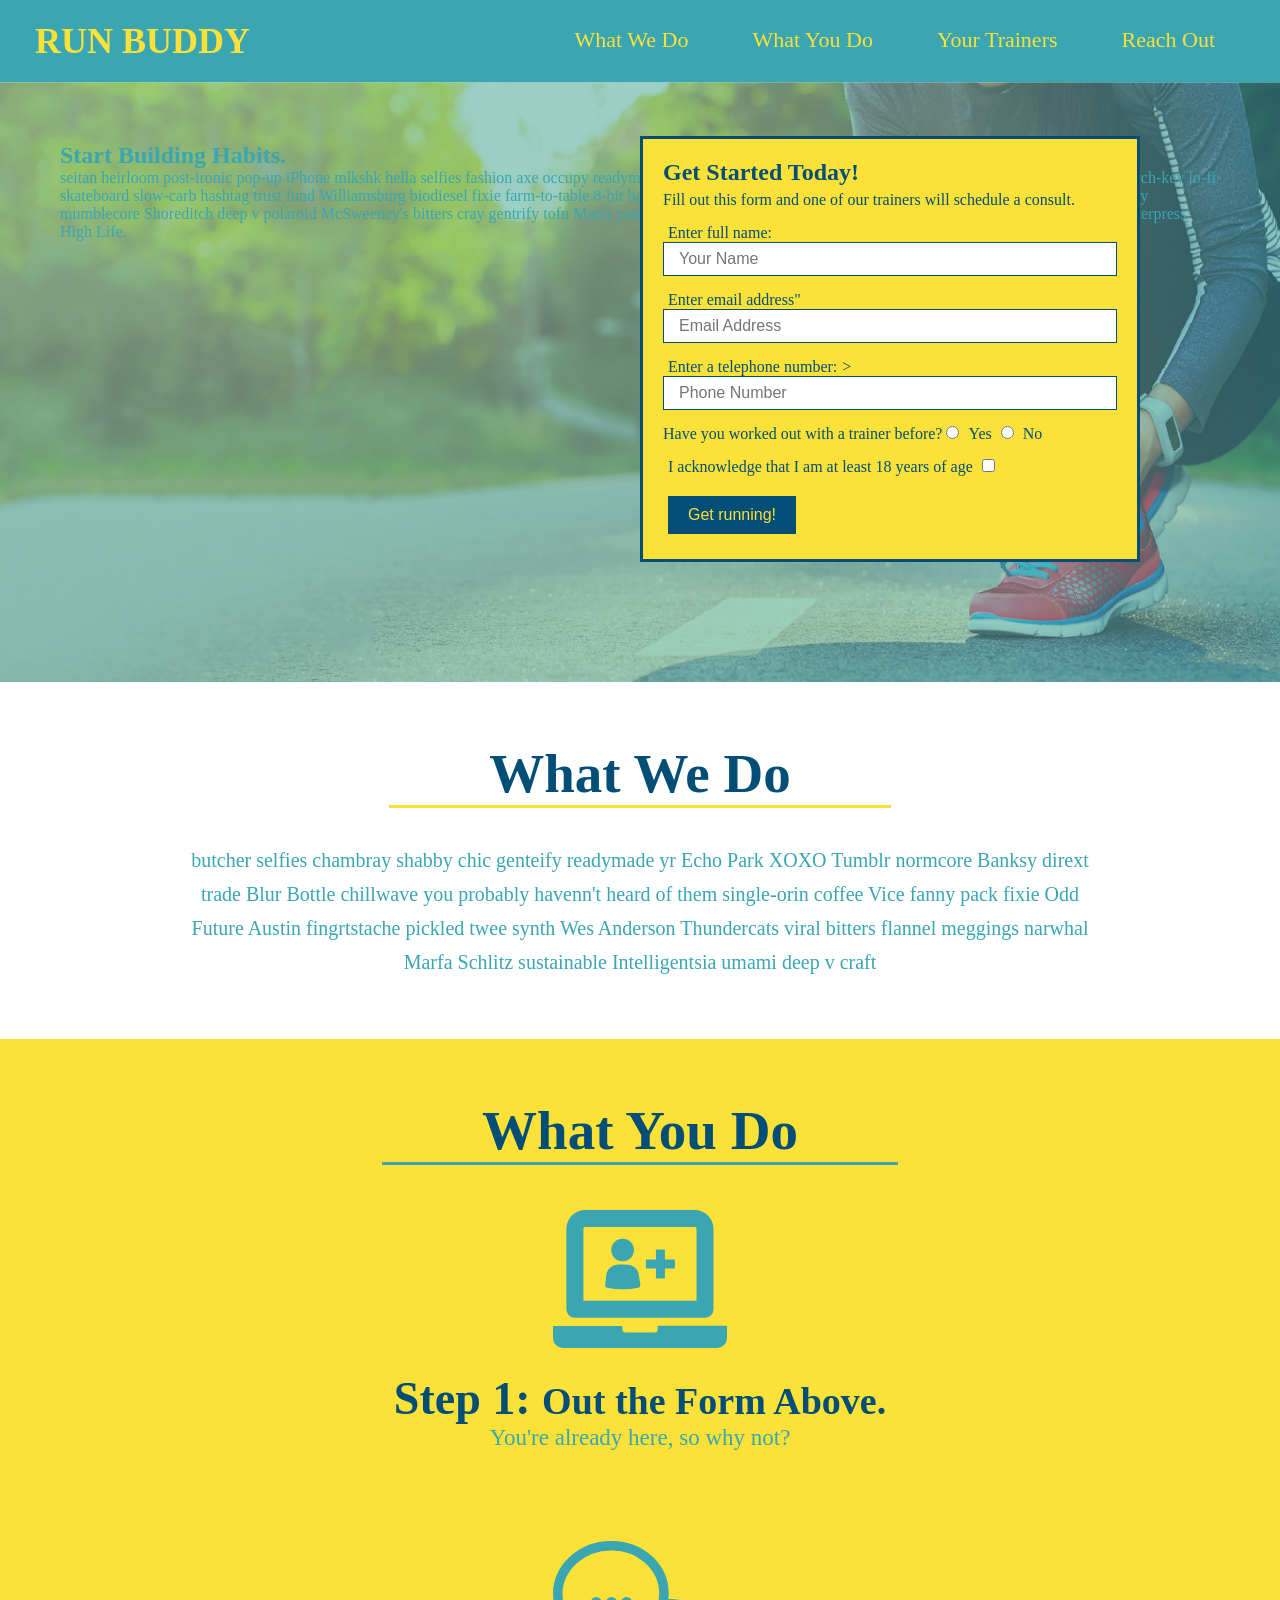
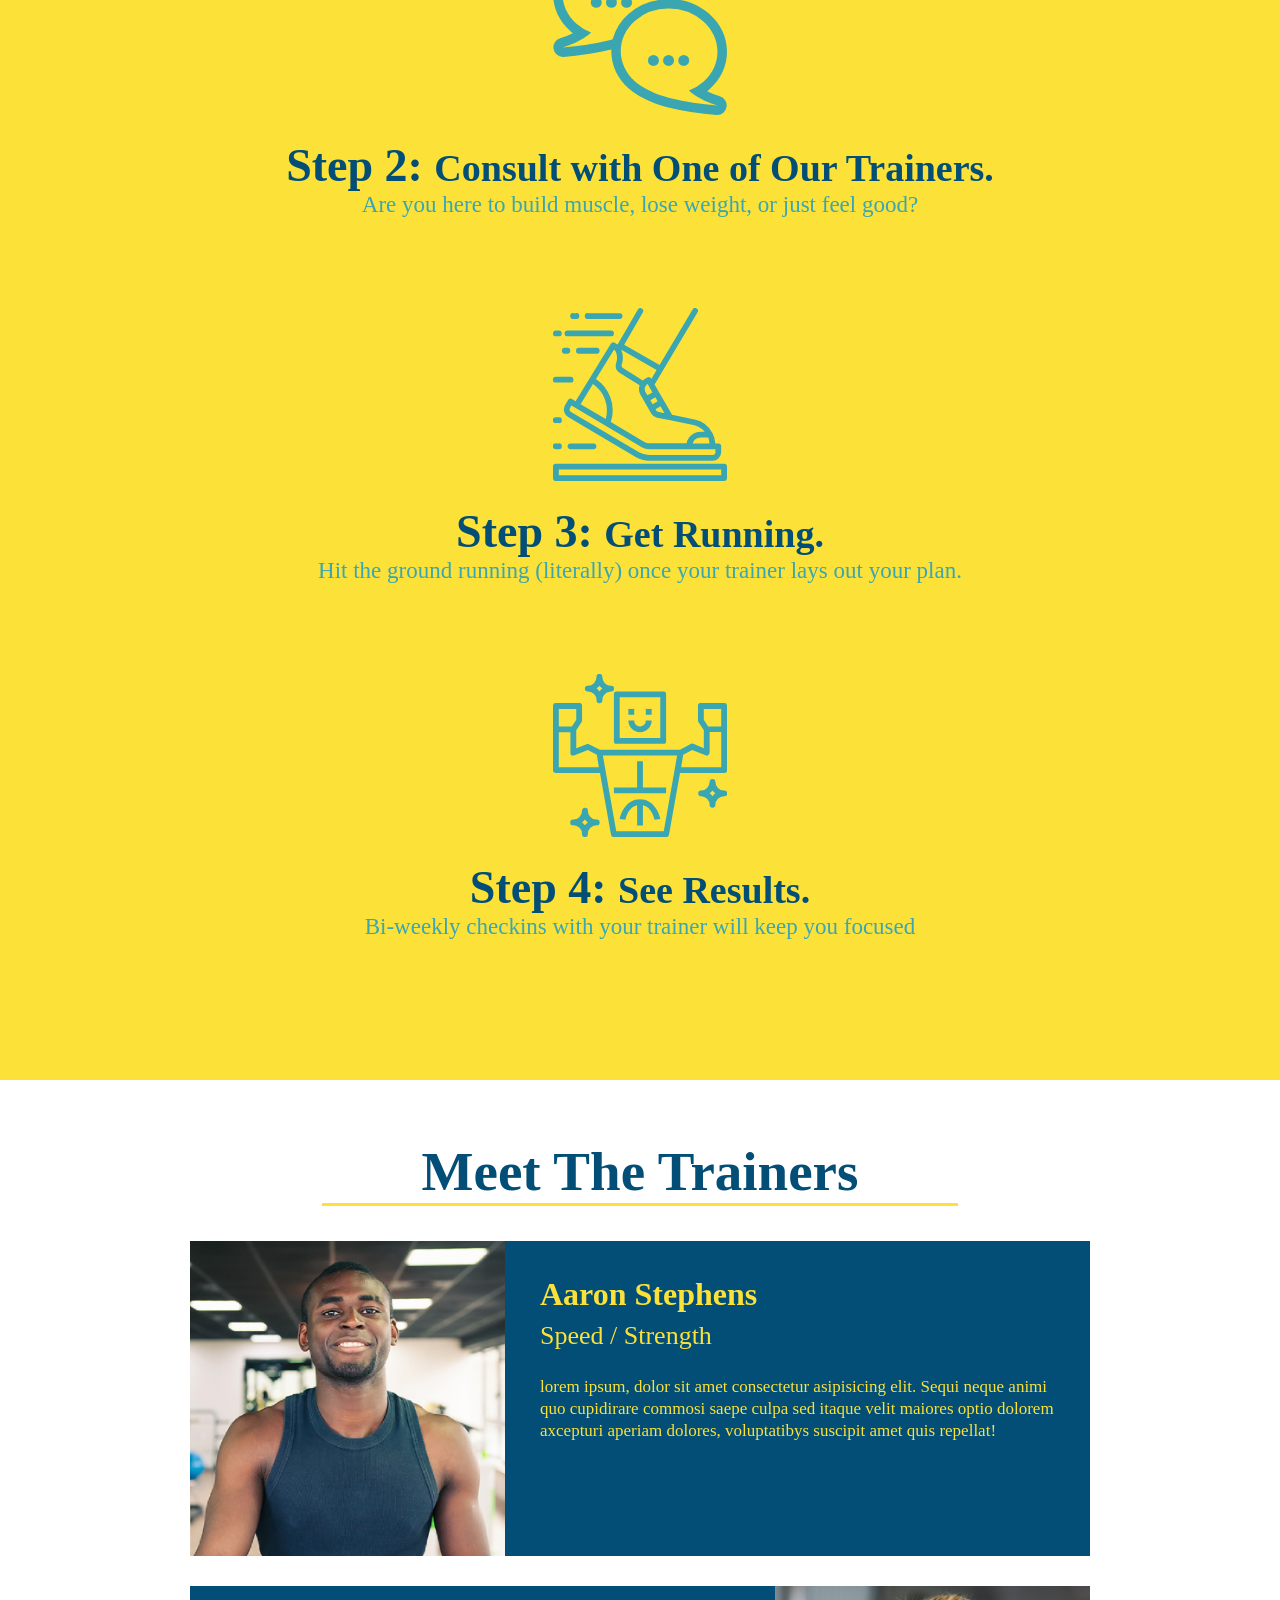
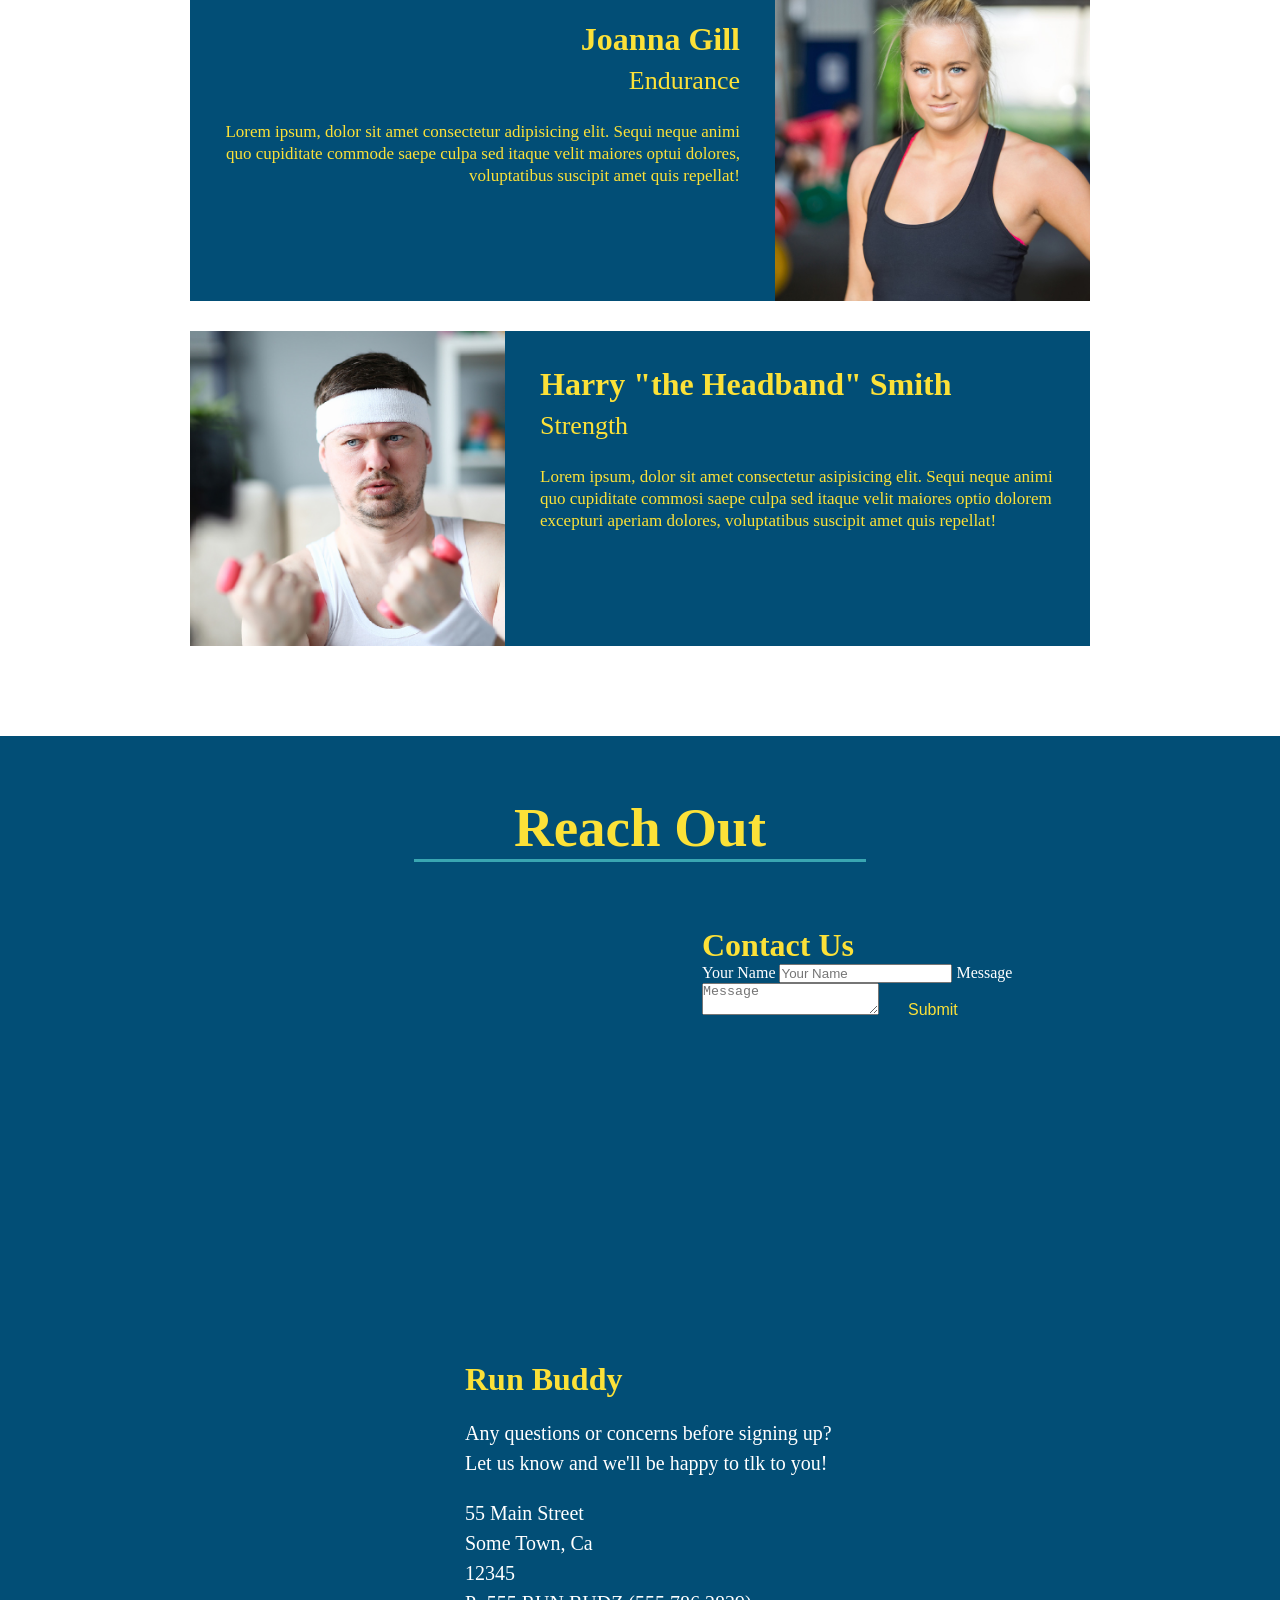
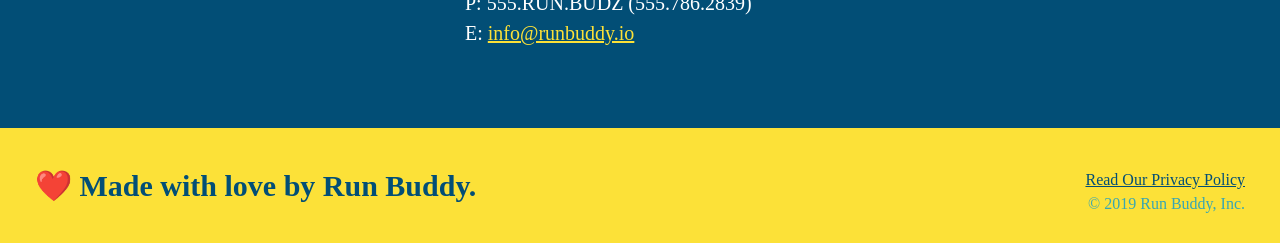
==== index.html @ 3f957695 "add flexbox to header" ====
<!DOCTYPE html>
<html lang="en">
  <head>
    <meta charset="UTF-8" />
    <link rel="stylesheet" href="./assets/css/style.css" />
  </head>
  <body>
    <!-- navigation -->
    <header>
      <h1>
        <a href="/">RUN BUDDY</a>
      </h1>
      <nav>
        <!-- Unordered list element -->
        <ul>
          <!-- List item element -->
          <li>
            <!-- Anchor elemnet -->
            <a href="#what-we-do">What We Do</a>
          </li>
          <li>
            <a href="#what-you-do">What You Do</a>
          </li>
          <li>
            <a href="#your-trainers">Your Trainers</a>
          </li>
          <li>
            <a href="#reach-out">Reach Out</a>
          </li>
        </ul>
      </nav>
    </header>
    
    <!-- hero/jumbotron -->
    <section class="hero">
      <div class="hero-form">
        <h2>Get Started Today!</h2>
        <p>Fill out this form and one of our trainers will schedule a consult.</p>
      <!-- Add form element -->
      <form>
        <label for="name">Enter full name:</label>
        <input type="text" placeholder="Your Name" name="name" id="name" class="form-input" />
        <label for="email">Enter email address"</label>
        <input type="email" placeholder="Email Address" name="email" id="email" class="form-input" />
        <label for="phone">Enter a telephone number:</label>>
        <input type="tel" placeholder="Phone Number" name="phone" id="phone" class="form-input" />
        <p>
          Have you worked out with a trainer before?
          <input type="radio" name="trainer-confirm" id="trainer-yes" />
          <label for="trainer-yes">Yes</label>
          <input type="radio" name="trainer-confirm" id="trainer-no" />
          <label for="trainer_no">No</label>
        </p>
        <p>
          <label for="checkbox" >
            I acknowledge that I am at least 18 years of age
          </label>
          <input type="checkbox" name="age-confirm" id="checkbox" />
        </p>
        <button type="submit">
          Get running!
        </button>
      </div>
      <div class="hero-cta">
        <h2>Start Building Habits.</h2>
        <p>
          seitan heirloom post-ironic pop-up iPhone mlkshk hella selfies fashion axe occupy readymade put a bird on it messenger bag Wes Anderson Schlitz plaid Bushwick church-key lo-fi skateboard slow-carb hashtag trust fund Williamsburg biodiesel fixie farm-to-table 8-bit banjo XOXO Banksy chillwave bicycle rights retro cliche tattooed bespoke irony mumblecore Shoreditch deep v polaroid McSweeney's bitters cray gentrify tofu Marfa you probably haven't heard of them yr banh mi asymmetrical art party selvage letterpress High Life.
        </p>
      </div>
    </section>
    <!-- end hero -->

    <!-- "what we do "-->
    <section id="what-we-do" class="intro">
      <h2 class="section-title primary-border">What We Do</h2>
      <p>
        butcher selfies chambray shabby chic genteify readymade yr Echo Park XOXO Tumblr normcore Banksy dirext trade Blur Bottle chillwave you probably havenn't heard of them single-orin coffee Vice fanny pack fixie Odd Future Austin fingrtstache pickled twee synth Wes Anderson Thundercats viral bitters flannel meggings narwhal Marfa Schlitz sustainable Intelligentsia umami deep v craft
      </p>
    </section>

    <!-- "what you do"-->
    <section id="what-you-do" class="steps">
      <h2 class="section-title secondary-border">What You Do</h2>

      <div>
        <!-- insert this img element -->
        <img src="./assets/images/step-1.svg" alt="" />
        <h3>Step 1: <span> Out the Form Above.</span></h3>
        <p>You're already here, so why not?</p>
      </div>

      <div>
        <!-- insert this img element -->
        <img src="./assets/images/step-2.svg" alt="" />
        <h3>Step 2: <span>Consult with One of Our Trainers.</span></h3>
        <p>Are you here to build muscle, lose weight, or just feel good?</p>
      </div>

      <div>
        <!-- insert this img element -->
        <img src="./assets/images/step-3.svg" alt="" />
        <h3>Step 3: <span>Get Running.</span></h3>
      <p>Hit the ground running (literally) once your trainer lays out your plan.</p>
      </div>

      <div>
        <!-- insert this img element -->
        <img src="./assets/images/step-4.svg" alt="" />
        <h3>Step 4: <span>See Results.</span></h3>
        <p>Bi-weekly checkins with your trainer will keep you focused</p>
      </div>
    </section>

    <!-- "meet the trainers" section -->
    <section id="your-trainers" class="trainers">
      <h2 class="section-title primary-border">
        Meet The Trainers
      </h2>
      <article class="trainer">
        <img src="./assets/images/trainer-1.jpg" alt="Aaron Stephens in his workout clothes, ready to pump iron" />
        <div class="trainer-bio text-left">
          <h3>Aaron Stephens</h3>
          <h4>Speed / Strength</h4>
          <p>
            lorem ipsum, dolor sit amet consectetur asipisicing elit. Sequi neque animi quo cupidirare commosi saepe culpa sed 
            itaque velit maiores optio dolorem axcepturi aperiam dolores, voluptatibys suscipit amet quis repellat!
          </p>  
        </div>
      </article>
      <article class="trainer">
        <div class="trainer-bio text-right">
          <h3>Joanna Gill</h3>
          <h4>Endurance</h4>
          <p>
            Lorem ipsum, dolor sit amet consectetur adipisicing elit. Sequi neque animi quo cupiditate commode saepe culpa sed 
            itaque velit maiores optui dolores, voluptatibus suscipit amet quis repellat!
          </p>
        </div>
        <img src="./assets/images/trainer-2.jpg" alt="Joanna Gill cooling off after a workout" />   
      </article>
      <article class="trainer">
        <img src="./assets/images/trainer-3.jpg" alt="Harry Smith wearing a headband and lifting comically small pink weights" />
        <div class="trainer-bio text-left">
          <h3>Harry "the Headband" Smith</h3>
          <h4>Strength</h4>
          <p>
            Lorem ipsum, dolor sit amet consectetur asipisicing elit. Sequi neque animi quo cupiditate commosi saepe culpa sed 
            itaque velit maiores optio dolorem excepturi aperiam dolores, voluptatibus suscipit amet quis repellat!
          </p>
        </div>
      </article>
    </section>

    <!-- "reach out" section -->
    <section id="reach-out" class="contact">
      <h2 class="section-title secondary-border">Reach Out</h2>
      <div class="contact-info">
        <div>
          <iframe src="https://www.google.com/maps/embed?pb=!1m18!1m12!1m3!1d3054.0340531995485!2d-84.19389358468925!3d40.052340985644065!2m3!1f0!2f0!3f0!3m2!1i1024!2i768!4f13.1!3m3!1m2!1s0x883f76ce12a5aa43%3A0x9370fe58c6675454!2s1174%20N%20Market%20St%2C%20Troy%2C%20OH%2045373!5e0!3m2!1sen!2sus!4v1635097955398!5m2!1sen!2sus"
          style="border:0;" 
          allowfullscreen="" 
          loading="lazy">
          </iframe>
        </div>
        <div class="contact-form">
          <h3>Contact Us</h3>
          <form>
            <label for="contact-name">Your Name</label>
            <input type="text" id="contact-name" placeholder="Your Name" />

            <label for="contact-message">Message</label>
            <textarea id="contact-message" placeholder="Message"></textarea>

            <button type="submit">Submit</button>
          </form>
        </div>
        <div>  
          <h3>Run Buddy</h3>
          <p>
            Any questions or concerns before signing up?
            <br />
            Let us know and we'll be happy to tlk to you!
          </p>
          <address>
            55 Main Street <br/>
            Some Town, Ca <br/>
            12345 <br/>
            P: 555.RUN.BUDZ (555.786.2839)<br/>
            E: <a href="mailto:info@runbuddy.io">info@runbuddy.io</a>
          </address>
        </div>
      </div>  
    </section>

    <!-- footer -->
    <footer>
      <h2>❤️ Made with love by Run Buddy.</h2>
      <div>
        <a href="privacy-policy.html">Read Our Privacy Policy</a><br />
        &copy; 2019 Run Buddy, Inc.
      </div>  
    </footer>
  </body>
</html>
---- assets/css/style.css ----
/* REACH OUT STYLES START */

* {
    margin: 0;
    padding: 0;
    box-sizing: border-box;
}

.section-title {
    font-size: 55px;
    color: #024e76;
    margin-bottom: 35px;
    padding: 0 100px 0 100px;
    display: inline-block;
    border-bottom: 3px solid;
}

.primary-border {
    border-color: #fce138;
}

.secondary-border {
    border-color: #39a6b2;
}

/* apply styles to <header> */
header {
    padding: 20px 35px;
    background-color: #39a6b2;
    display: flex;
    justify-content: space-between;
    flex-wrap: wrap;
}

header h1 {
    font-weight: bold;
    font-size: 36px;
    color: #fce138;
    margin: 0;
}

header a {
    text-decoration: none;
    color: #fce138;
}

header nav {
    margin: 7px 0;
}

header nav ul li {
    display: inline;
}

header nav ul li a {
    margin: 0 30px;
    font-weight: lighter;
    font-size: 22px;
}

body {
    /* more on this crazy alphanumrtical value in a minute! */
    color: #39a6b2;
    font-famliy: Helvetica, Arial, sans-serif;
}

footer {
    background: #fce138;
    width: 100%;
    padding: 40px 35px;
}

footer h2 {
    display: inline;
    color: #024e76;
    font-size: 30px;
    margin: 0;
}

footer div {
    float: right;
    line-height: 1.5;
    text-align: right;
}

footer a {
    color: #024e76;
}

section {
    padding: 60px;
}

/* Hero Style Start */
.hero {
    background-image: url(../images/hero-bg.jpg);
    height: 600px;
    background-size: cover;
    background-position: center;
    position: relative;
}
/* Hero Style End */

/* Hero Form Start */
.hero-form {
    color: #024e76;
    background-color: #fce138;
    padding: 20px;
    width: 500px;
    border-style: solid;
    border-width: 3px;
    border-color: #024e76;
    position: absolute;
    bottom:120px;
    right: 140px;
}

.hero-form h3 {
    font-size: 24px;
    margin: 0px;
}

.hero-form p {
    margin: 5px 0 15px 0;
}

.form-input {
    font-size: 16px;
    width: 100%;
    color: #024e76;
    border: 1px solid #024e76;
    display: block;
    margin-bottom: 15px;
    padding: 7px 15px;
}

.hero-form label {
    margin: 0 5px;
}

button {
    background-color: #024e76;
    color: #fce138;
    padding: 10px 20px;
    margin: 5px;
    border: none;
    font-size: 16px;
}

.intro {
    text-align: center;
}

.intro p {
    margin: 0 auto;
    line-height: 1.7;
    color: #39a6b2;
    width: 80%;
    font-size: 20px;
}

.steps {
    text-align: center;
    background: #fce138;
}

.steps div {
    margin-bottom: 80px;
}

.steps img {
    width: 15%;
    margin: 10px 0;
}

.steps h3 {
    color: #024e76;
    font-size: 46px;
    margin-top: 10px;
}

.steps p {
    color: #39a6b2;
    font-size: 23px;
}

.steps span {
    font-size: 38px;
}

.trainers {
    text-align: center;
}

.trainer {
    width: 900px;
    margin: 0 auto 30px auto;
    background: #024e76;
    color: #fce138;
    overflow: auto;
}

.trainer img {
    width: 35%;
    float: left;
}

.trainer-bio {
    padding: 35px;
    float: left;
    width: 65%;
}

.trainer-bio h3 {
    font-size: 32px;
    margin-bottom: 8px;
}

.trainer-bio h4 {
    font-weight: lighter;
    font-size: 26px;
    margin-bottom: 25px;
}

.trainer-bio p {
    font-size: 17px;
    line-height: 1.3;
}

.text-left {
    text-align: left;
}

.text-right {
    text-align: right;
}

.contact {
    background: #024e76;
    text-align: center;
}

.contact h2 {
    color: #fce138;
}

.contact-info iframe {
    width: 400px;
    height: 400px;
}

.contact-info div {
    width: 410px;
    display: inline-block;
    vertical-align: top;
    text-align: left;
    margin: 30px 0 0 60px;
    color: white;
}

.contact-info h3 {
    color: #fce138;
    font-size: 32px;
}

.contact-info p, .contact-info address {
    margin: 20px 0;
    line-height: 1.5;
    font-size: 20px;
    font-style: normal;
}

.contact-info a {
    color: #fce138;
}

/* REACH OUT STYLES END */
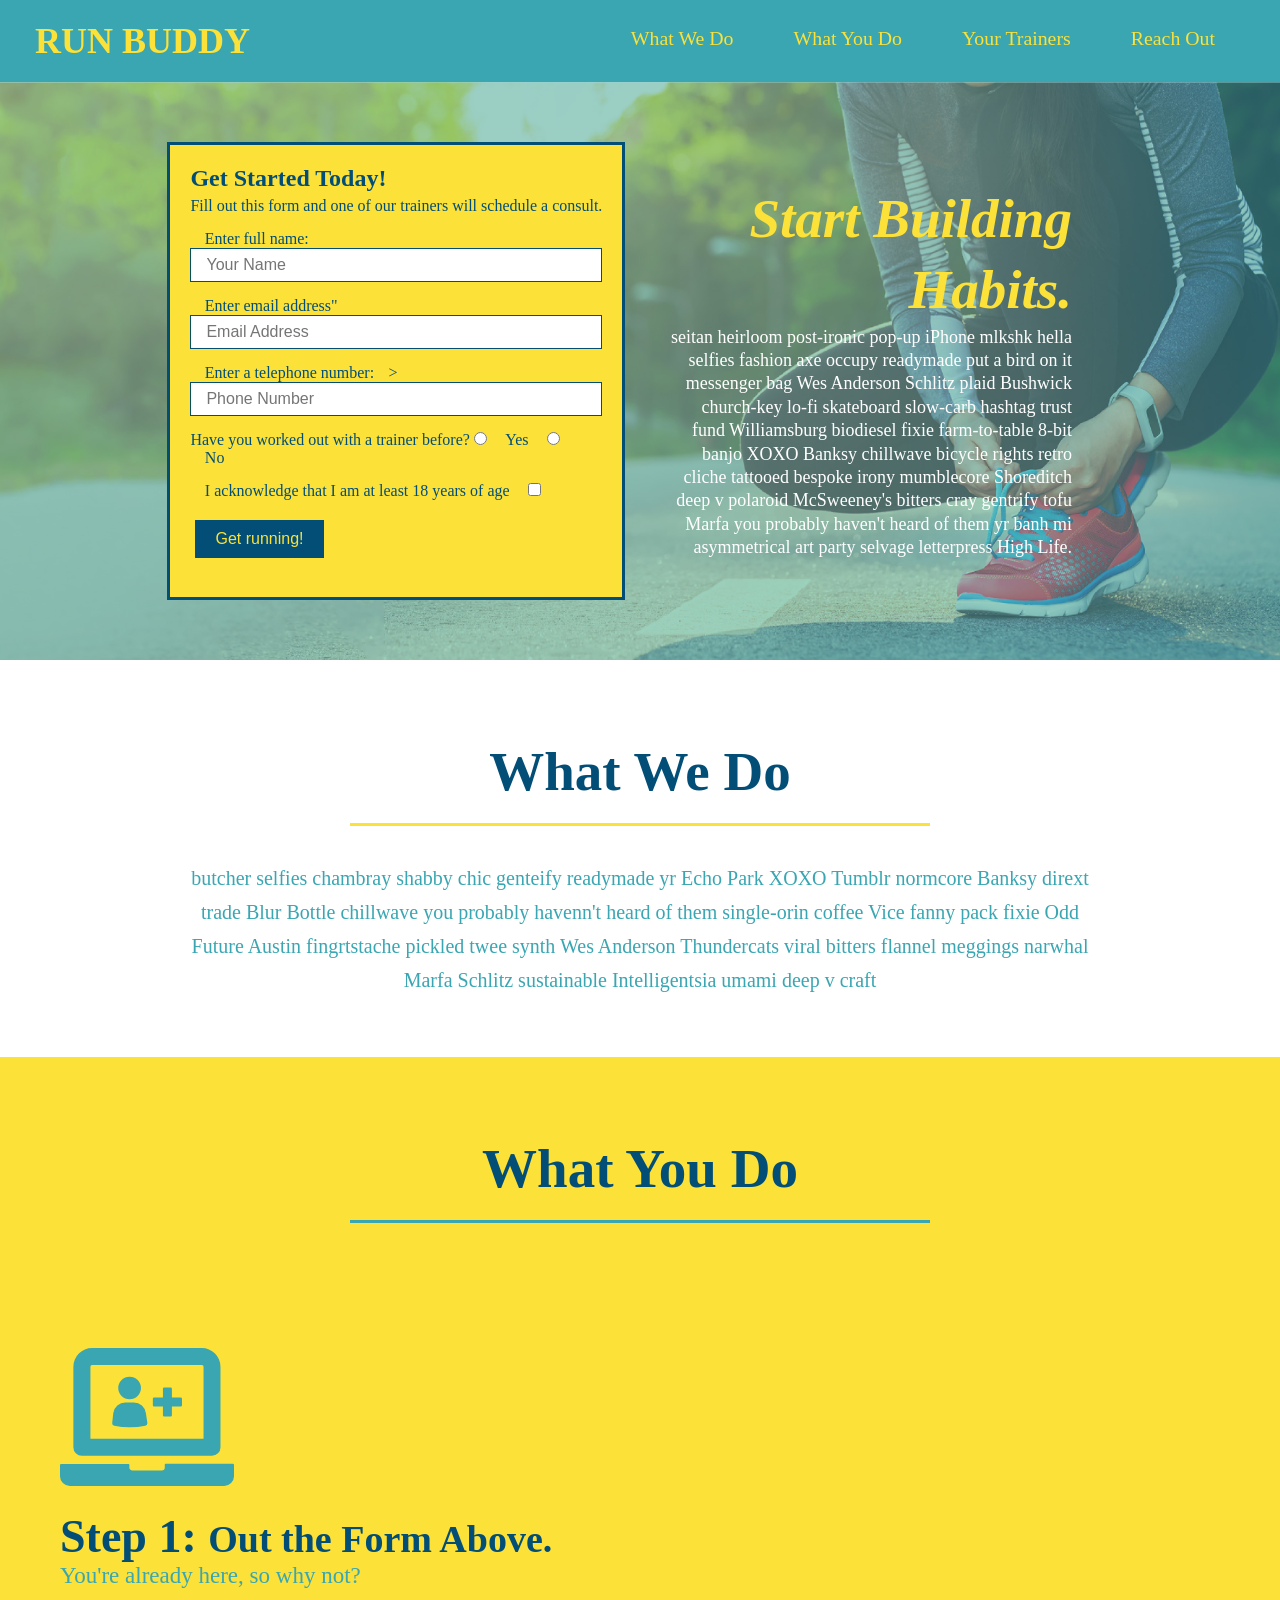
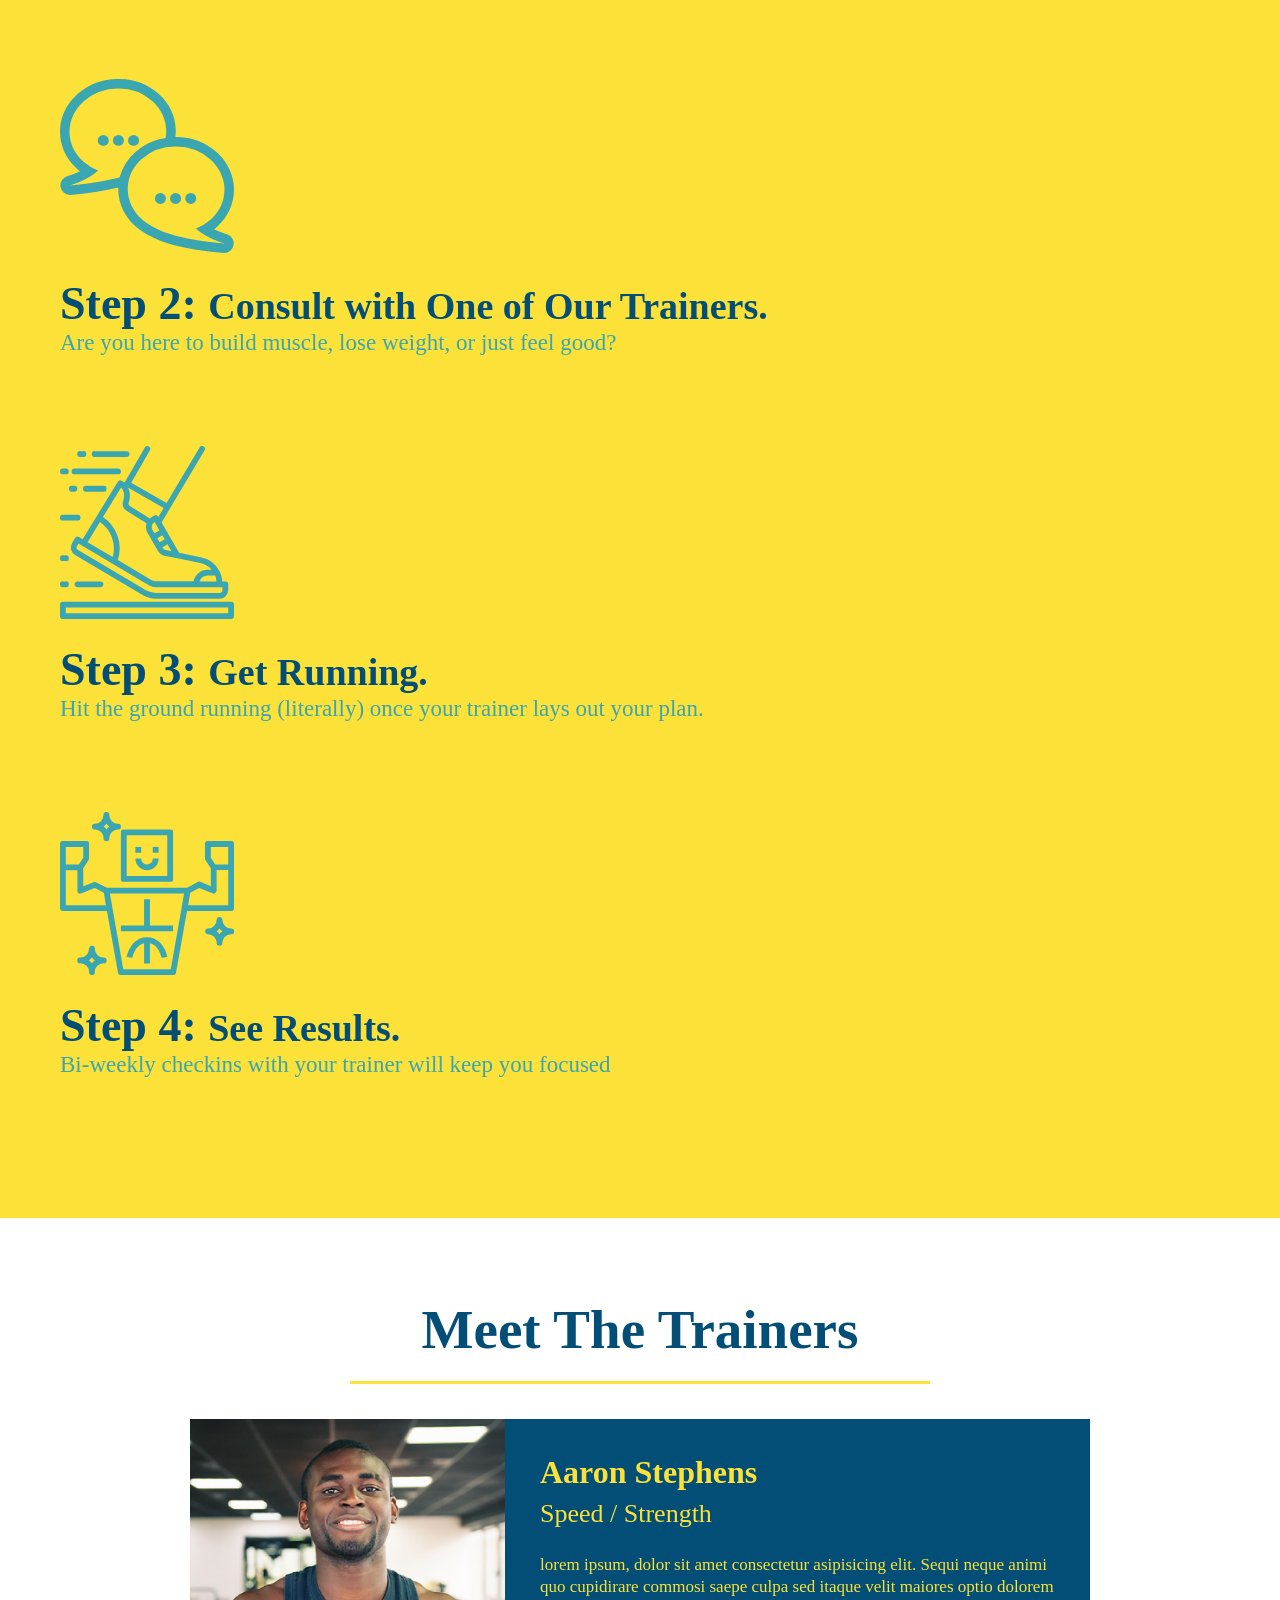
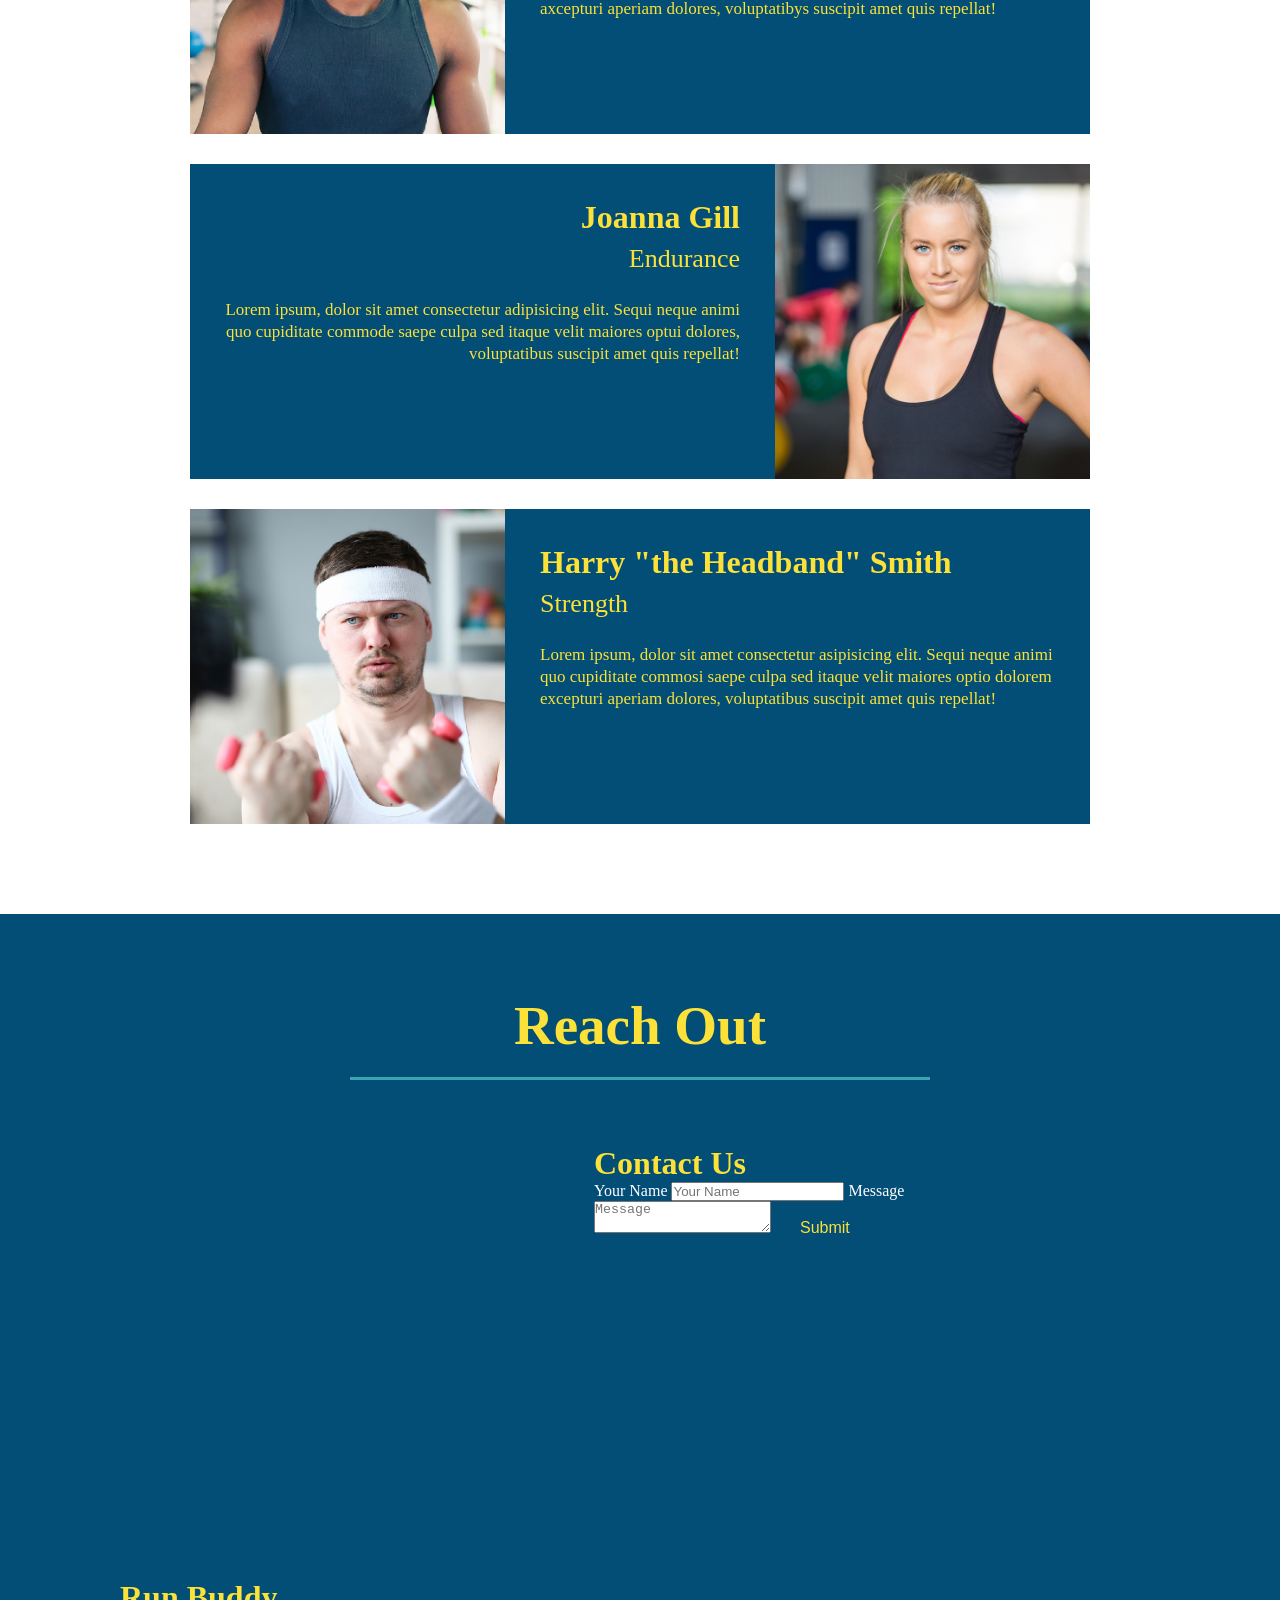
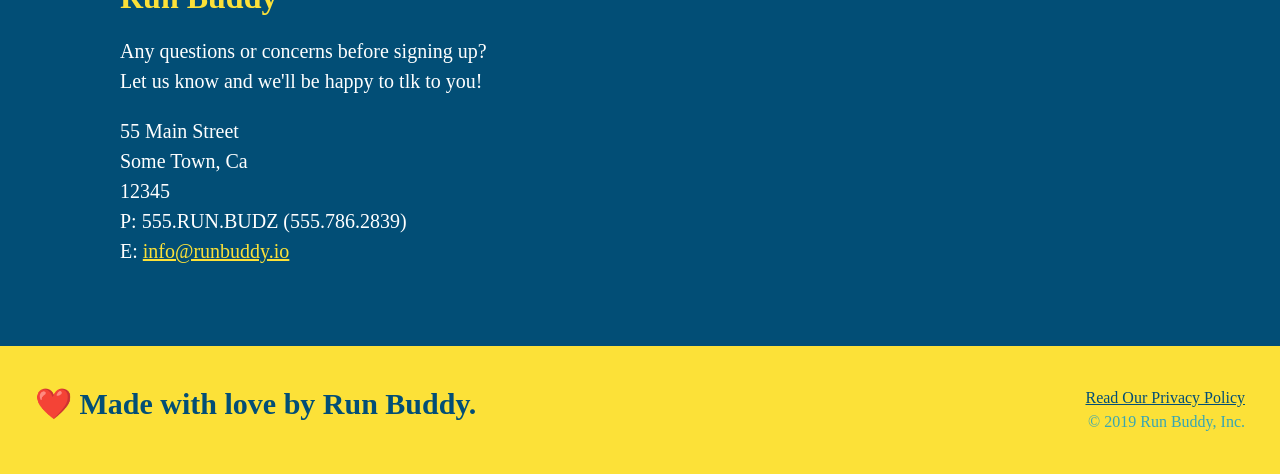
==== commit 4b06df37: "add flexbox to section titles" ====
--- a/index.html
+++ b/index.html
@@ -72,16 +72,21 @@
 
     <!-- "what we do "-->
     <section id="what-we-do" class="intro">
-      <h2 class="section-title primary-border">What We Do</h2>
-      <p>
-        butcher selfies chambray shabby chic genteify readymade yr Echo Park XOXO Tumblr normcore Banksy dirext trade Blur Bottle chillwave you probably havenn't heard of them single-orin coffee Vice fanny pack fixie Odd Future Austin fingrtstache pickled twee synth Wes Anderson Thundercats viral bitters flannel meggings narwhal Marfa Schlitz sustainable Intelligentsia umami deep v craft
-      </p>
+      <div class="flex-row">
+        <h2 class="section-title primary-border">What We Do</h2>
+      </div>
+      <div class="flex-row">  
+        <p>
+          butcher selfies chambray shabby chic genteify readymade yr Echo Park XOXO Tumblr normcore Banksy dirext trade Blur Bottle chillwave you probably havenn't heard of them single-orin coffee Vice fanny pack fixie Odd Future Austin fingrtstache pickled twee synth Wes Anderson Thundercats viral bitters flannel meggings narwhal Marfa Schlitz sustainable Intelligentsia umami deep v craft
+        </p>
+      </div>  
     </section>
 
     <!-- "what you do"-->
     <section id="what-you-do" class="steps">
-      <h2 class="section-title secondary-border">What You Do</h2>
-
+      <div class="flex-row">
+        <h2 class="section-title secondary-border">What You Do</h2>
+      </div>  
       <div>
         <!-- insert this img element -->
         <img src="./assets/images/step-1.svg" alt="" />
@@ -113,9 +118,11 @@
 
     <!-- "meet the trainers" section -->
     <section id="your-trainers" class="trainers">
-      <h2 class="section-title primary-border">
-        Meet The Trainers
-      </h2>
+      <div class="flex-row">
+        <h2 class="section-title primary-border">
+          Meet The Trainers
+        </h2>
+      </div>  
       <article class="trainer">
         <img src="./assets/images/trainer-1.jpg" alt="Aaron Stephens in his workout clothes, ready to pump iron" />
         <div class="trainer-bio text-left">
@@ -153,7 +160,9 @@
 
     <!-- "reach out" section -->
     <section id="reach-out" class="contact">
-      <h2 class="section-title secondary-border">Reach Out</h2>
+      <div class="flex-row">
+        <h2 class="section-title secondary-border">Reach Out</h2>
+      </div>
       <div class="contact-info">
         <div>
           <iframe src="https://www.google.com/maps/embed?pb=!1m18!1m12!1m3!1d3054.0340531995485!2d-84.19389358468925!3d40.052340985644065!2m3!1f0!2f0!3f0!3m2!1i1024!2i768!4f13.1!3m3!1m2!1s0x883f76ce12a5aa43%3A0x9370fe58c6675454!2s1174%20N%20Market%20St%2C%20Troy%2C%20OH%2045373!5e0!3m2!1sen!2sus!4v1635097955398!5m2!1sen!2sus"
--- a/assets/css/style.css
+++ b/assets/css/style.css
@@ -9,10 +9,11 @@
 .section-title {
     font-size: 55px;
     color: #024e76;
-    margin-bottom: 35px;
-    padding: 0 100px 0 100px;
-    display: inline-block;
     border-bottom: 3px solid;
+    padding: 20px;
+    text-align: center;
+    margin: 0 auto 35px auto;
+    width: 50%;
 }
 
 .primary-border {
@@ -48,14 +49,18 @@
     margin: 7px 0;
 }
 
-header nav ul li {
-    display: inline;
+header nav ul {
+    display: flex;
+    flex-wrap: wrap;
+    justify-content: space-between;
+    align-items: center;
+    list-style: none;
 }
 
 header nav ul li a {
     margin: 0 30px;
     font-weight: lighter;
-    font-size: 22px;
+    font-size: 1.55vw;
 }
 
 body {
@@ -68,17 +73,18 @@
     background: #fce138;
     width: 100%;
     padding: 40px 35px;
+    display: flex;
+    justify-content: space-between;
+    flex-wrap: wrap;
 }
 
 footer h2 {
-    display: inline;
     color: #024e76;
     font-size: 30px;
     margin: 0;
 }
 
 footer div {
-    float: right;
     line-height: 1.5;
     text-align: right;
 }
@@ -94,10 +100,11 @@
 /* Hero Style Start */
 .hero {
     background-image: url(../images/hero-bg.jpg);
-    height: 600px;
     background-size: cover;
     background-position: center;
-    position: relative;
+    display: flex;
+    justify-content: center;
+    flex-wrap: wrap;
 }
 /* Hero Style End */
 
@@ -106,13 +113,9 @@
     color: #024e76;
     background-color: #fce138;
     padding: 20px;
-    width: 500px;
     border-style: solid;
     border-width: 3px;
     border-color: #024e76;
-    position: absolute;
-    bottom:120px;
-    right: 140px;
 }
 
 .hero-form h3 {
@@ -136,6 +139,23 @@
 
 .hero-form label {
     margin: 0 5px;
+    width: 40%;
+    margin: 3.5%;
+}
+
+.hero-cta {
+    width: 35%;
+    text-align: right;
+    margin: 3.5%;
+    color: #fff;
+    font-size: 18px;
+    line-height: 1.3;
+}
+
+.hero-cta h2 {
+    font-style: italic;
+    font-size: 55px;
+    color: #fce138;
 }
 
 button {
@@ -145,10 +165,6 @@
     margin: 5px;
     border: none;
     font-size: 16px;
-}
-
-.intro {
-    text-align: center;
 }
 
 .intro p {
@@ -157,10 +173,10 @@
     color: #39a6b2;
     width: 80%;
     font-size: 20px;
+    text-align: center;
 }
 
 .steps {
-    text-align: center;
     background: #fce138;
 }
 
@@ -186,10 +202,6 @@
 
 .steps span {
     font-size: 38px;
-}
-
-.trainers {
-    text-align: center;
 }
 
 .trainer {
@@ -235,9 +247,12 @@
     text-align: right;
 }
 
+.flex-row {
+    display: flex;
+}
+
 .contact {
     background: #024e76;
-    text-align: center;
 }
 
 .contact h2 {
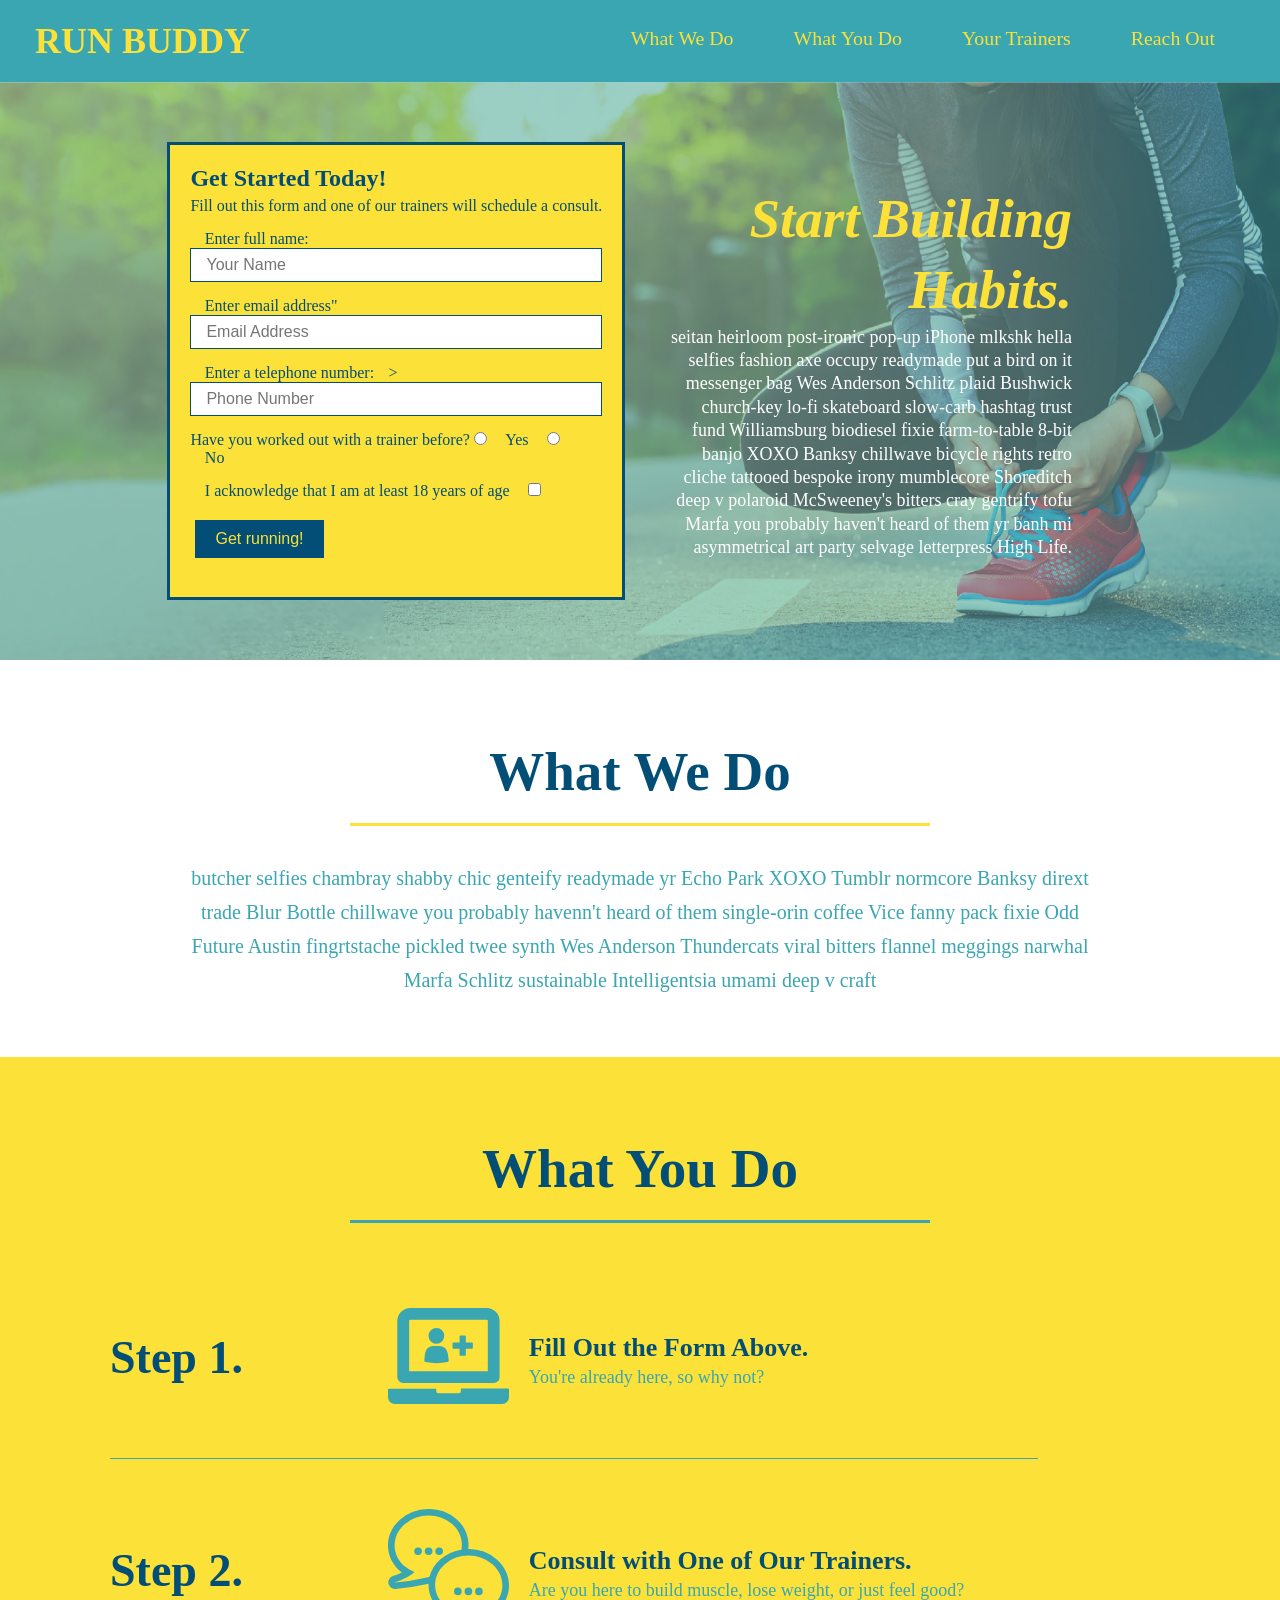
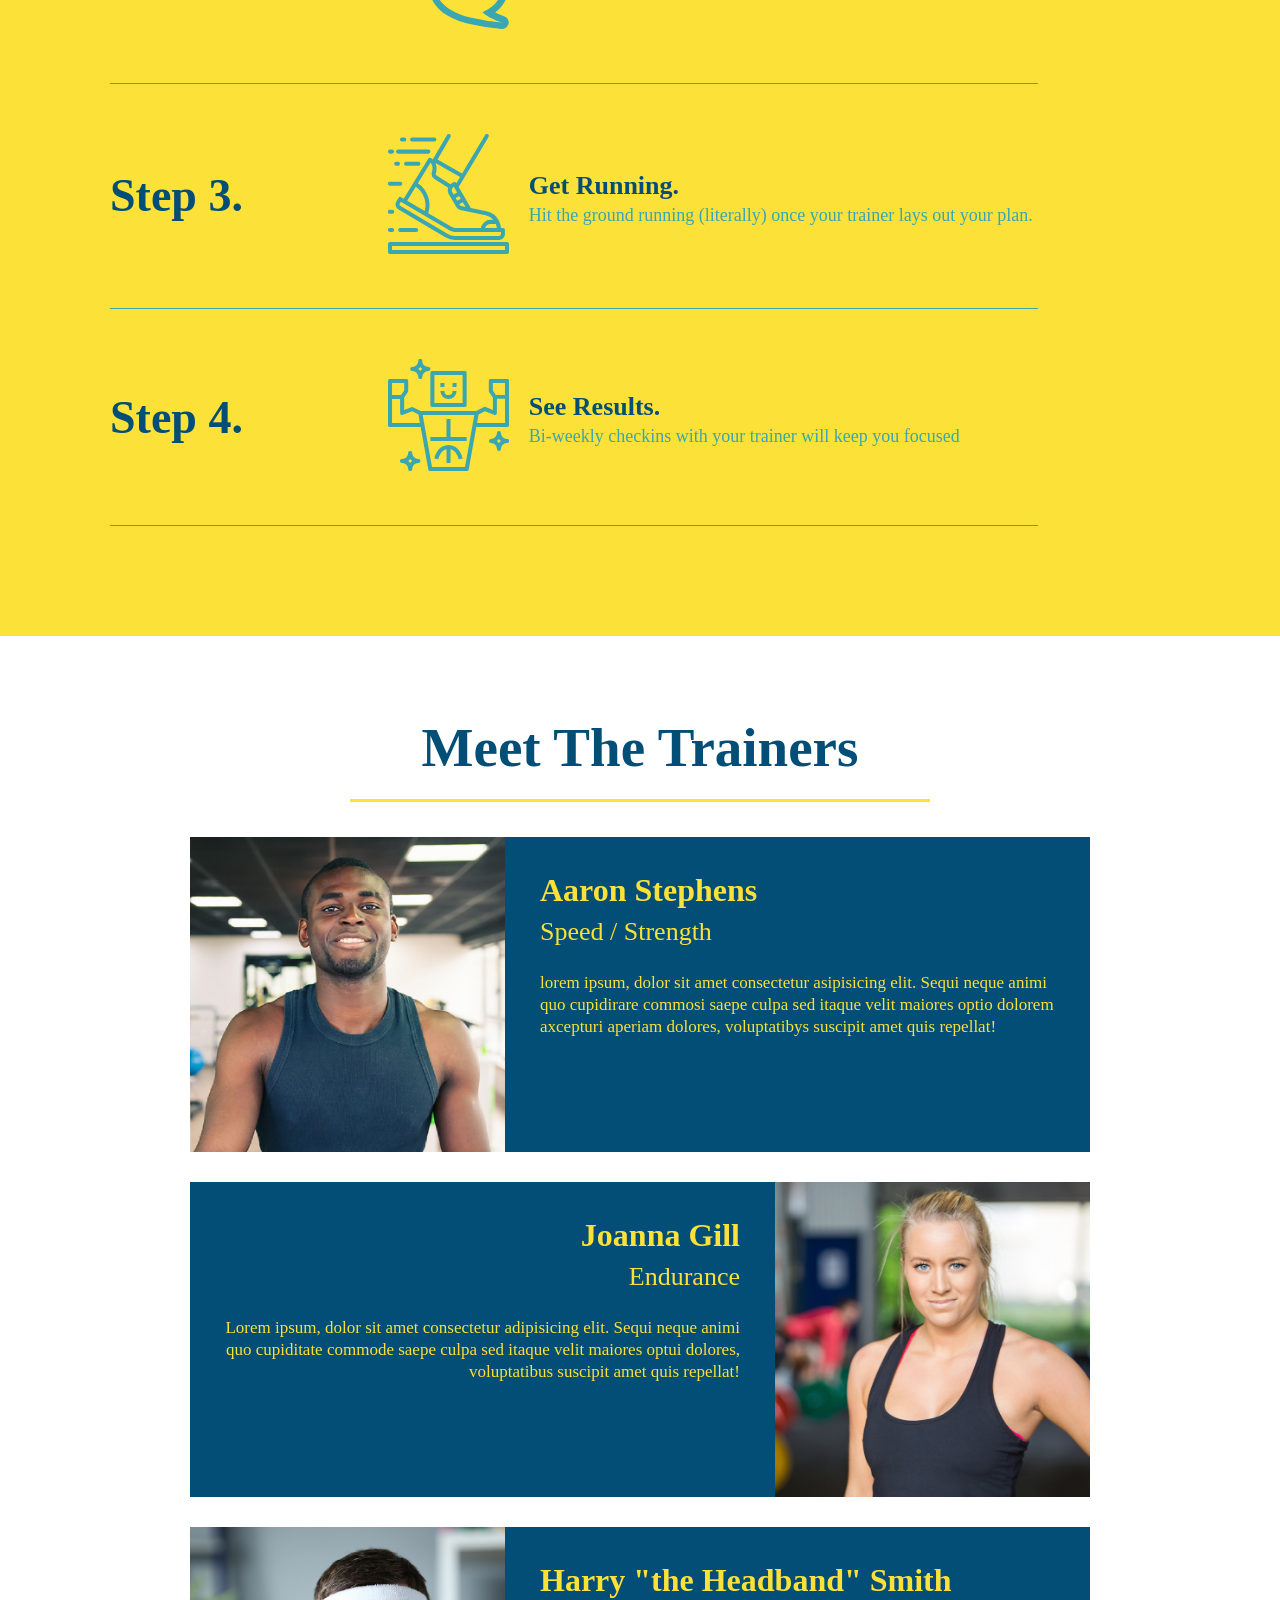
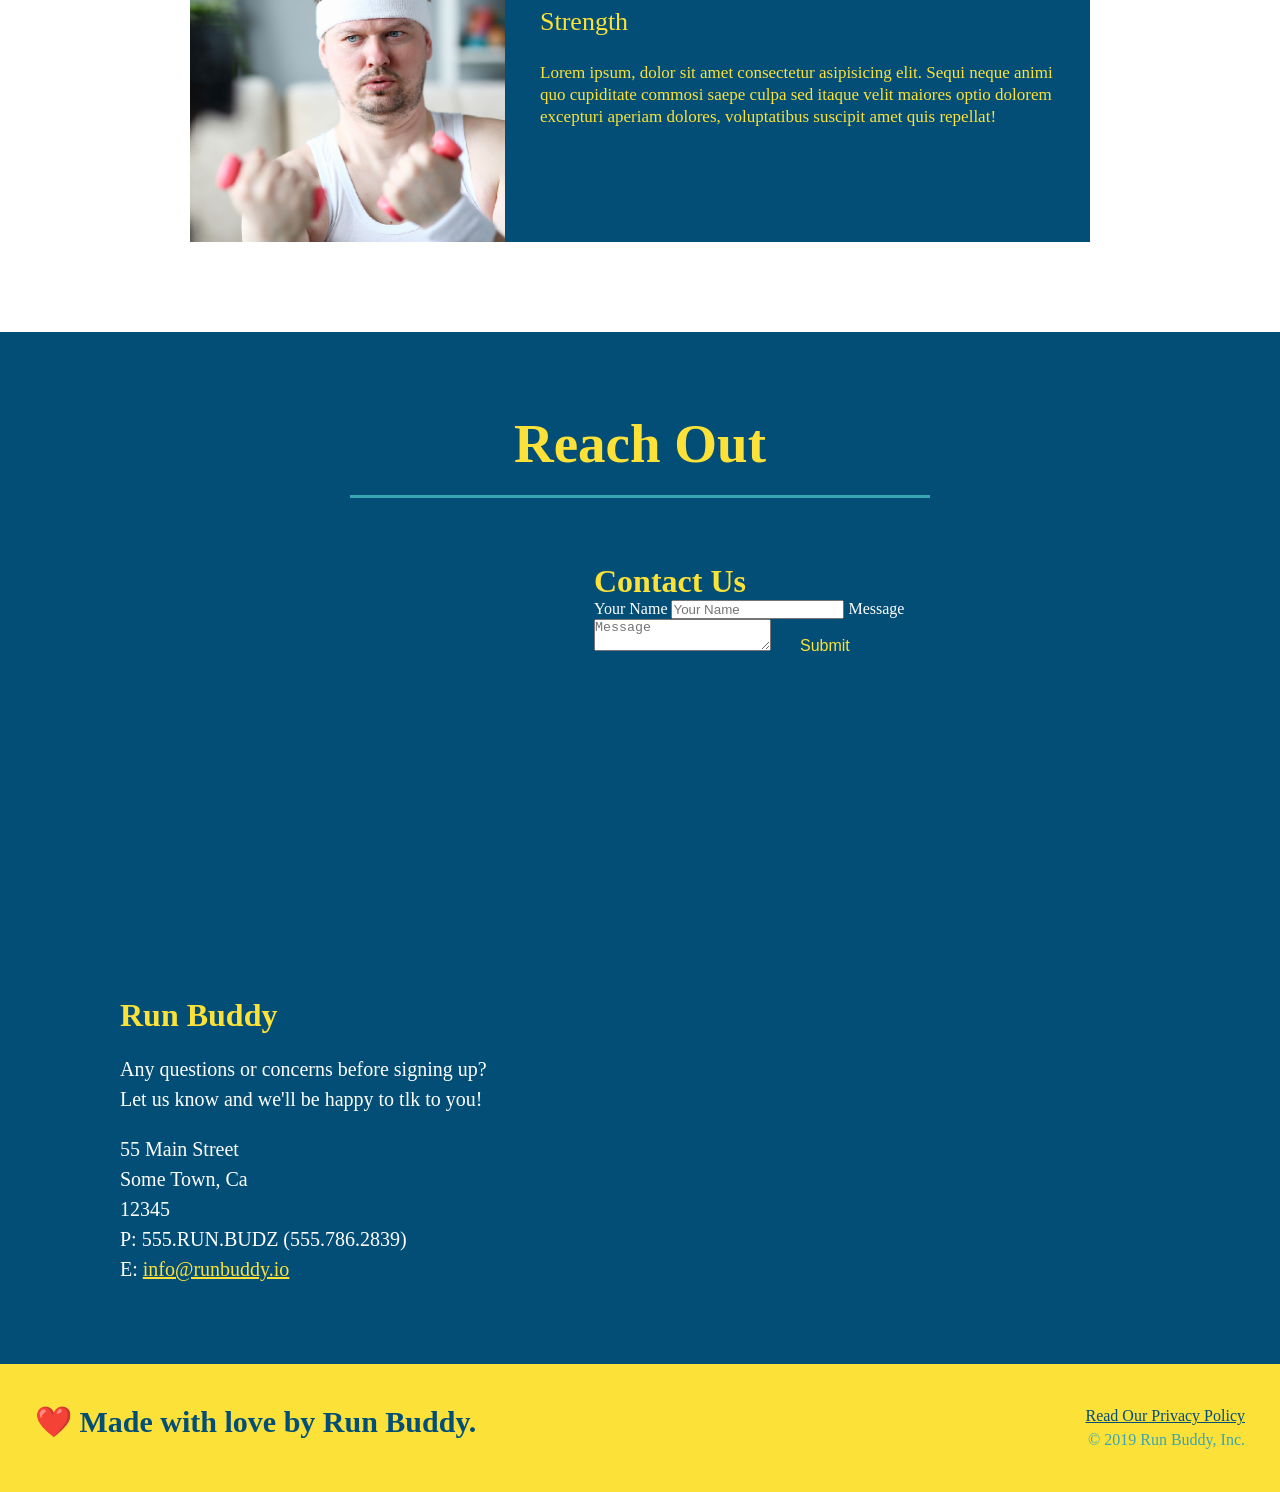
==== commit 5ba90e01: "add flexbox to steps" ====
--- a/index.html
+++ b/index.html
@@ -86,33 +86,57 @@
     <section id="what-you-do" class="steps">
       <div class="flex-row">
         <h2 class="section-title secondary-border">What You Do</h2>
-      </div>  
-      <div>
-        <!-- insert this img element -->
-        <img src="./assets/images/step-1.svg" alt="" />
-        <h3>Step 1: <span> Out the Form Above.</span></h3>
-        <p>You're already here, so why not?</p>
-      </div>
-
-      <div>
-        <!-- insert this img element -->
-        <img src="./assets/images/step-2.svg" alt="" />
-        <h3>Step 2: <span>Consult with One of Our Trainers.</span></h3>
-        <p>Are you here to build muscle, lose weight, or just feel good?</p>
-      </div>
-
-      <div>
-        <!-- insert this img element -->
-        <img src="./assets/images/step-3.svg" alt="" />
-        <h3>Step 3: <span>Get Running.</span></h3>
-      <p>Hit the ground running (literally) once your trainer lays out your plan.</p>
-      </div>
-
-      <div>
-        <!-- insert this img element -->
-        <img src="./assets/images/step-4.svg" alt="" />
-        <h3>Step 4: <span>See Results.</span></h3>
-        <p>Bi-weekly checkins with your trainer will keep you focused</p>
+      </div>   
+      <div class="step">  
+        <h3>Step 1.</h3> 
+        <div class="step-info">
+          <div class="step-img">
+            <img src="./assets/images/step-1.svg" alt="" />
+          </div>
+          <div class="step-text">
+            <h4>Fill Out the Form Above.</h4>
+            <p>You're already here, so why not?</p>
+          </div>
+        </div>
+      </div>
+
+      <div class="step">
+        <h3>Step 2.</h3>
+        <div class="step-info">
+          <div class="step-img">
+            <img src="./assets/images/step-2.svg" alt="" />
+          </div>
+          <div class="step-text">
+            <h4>Consult with One of Our Trainers.</h4>
+            <p>Are you here to build muscle, lose weight, or just feel good?</p>
+          </div>
+        </div>  
+      </div>
+
+      <div class="step">
+        <h3>Step 3.</h3>
+        <div class="step-info">
+          <div class="step-img">
+            <img src="./assets/images/step-3.svg" alt="" />
+          </div>
+          <div class="step-text">
+            <h4>Get Running.</h4>
+            <p>Hit the ground running (literally) once your trainer lays out your plan.</p>
+          </div>
+        </div> 
+      </div>
+
+      <div class="step">
+        <h3>Step 4.</h3>
+        <div class="step-info">
+          <div class="step-img">
+            <img src="./assets/images/step-4.svg" alt="" />
+          </div>
+          <div class="step-text">
+            <h4>See Results.</h4>
+            <p>Bi-weekly checkins with your trainer will keep you focused</p>
+          </div>
+        </div>  
       </div>
     </section>
 
--- a/assets/css/style.css
+++ b/assets/css/style.css
@@ -176,32 +176,56 @@
     text-align: center;
 }
 
+.step {
+    margin: 50px;
+    padding-bottom: 50px;
+    width: 80%;
+    border-bottom: 1px solid #39a6b2;
+    display: flex;
+    flex-wrap: wrap;
+    align-items: center;
+    justify-content: space-between;
+}
+
+.step-info {
+    flex: 2 70%;
+    display: flex;
+    flex-wrap: wrap;
+    align-items: center;
+}
+
 .steps {
     background: #fce138;
 }
 
-.steps div {
-    margin-bottom: 80px;
-}
-
-.steps img {
-    width: 15%;
-    margin: 10px 0;
-}
-
-.steps h3 {
+.step h3 {
     color: #024e76;
     font-size: 46px;
-    margin-top: 10px;
-}
-
-.steps p {
+    flex: 1 30%;
+}
+
+.step-text {
+    flex: 12;
+}
+
+.step-img {
+    flex: 1 12%;
+    margin-right: 20px;
+}
+
+.step-img img {
+    max-width: 100%;
+}
+
+.step-text p {
     color: #39a6b2;
-    font-size: 23px;
-}
-
-.steps span {
-    font-size: 38px;
+    font-size: 18px;
+}
+
+.step-text h4 {
+    font-size: 26px;
+    line-height: 1.5;
+    color: #024e76;
 }
 
 .trainer {
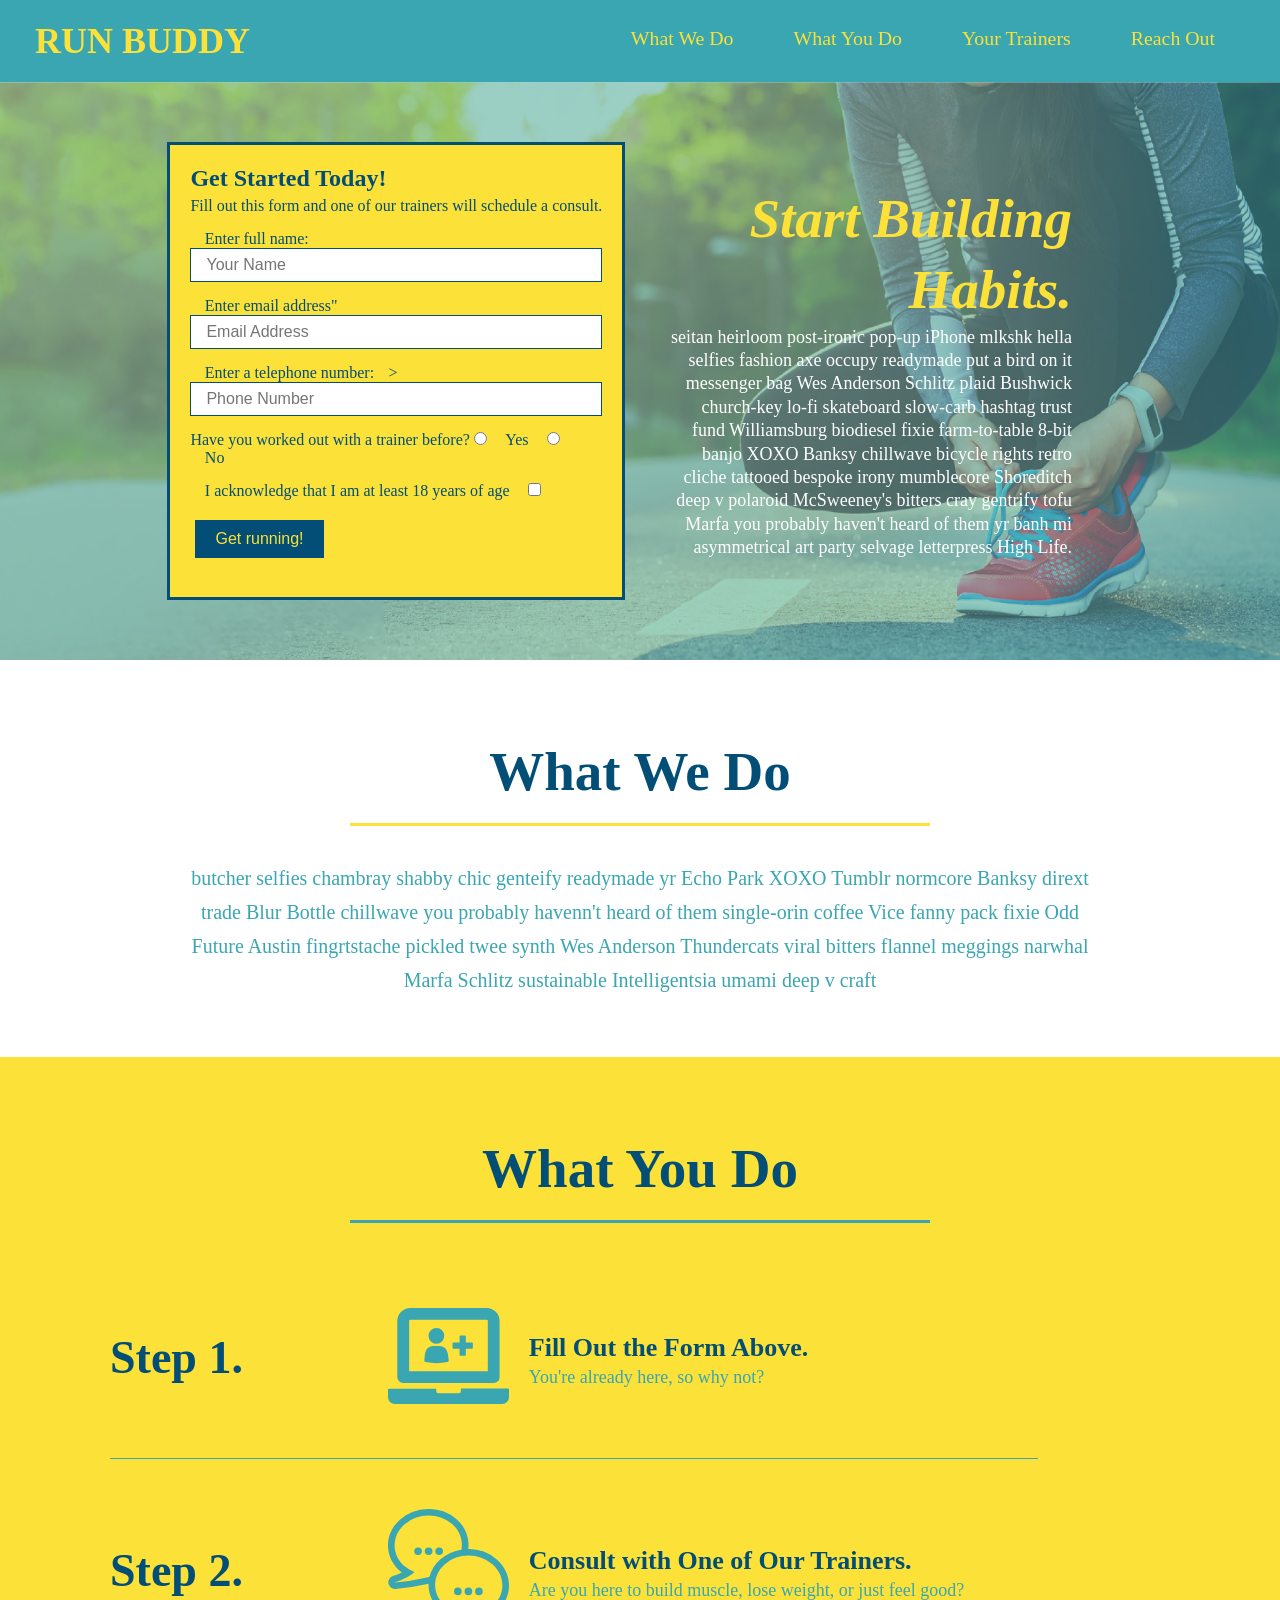
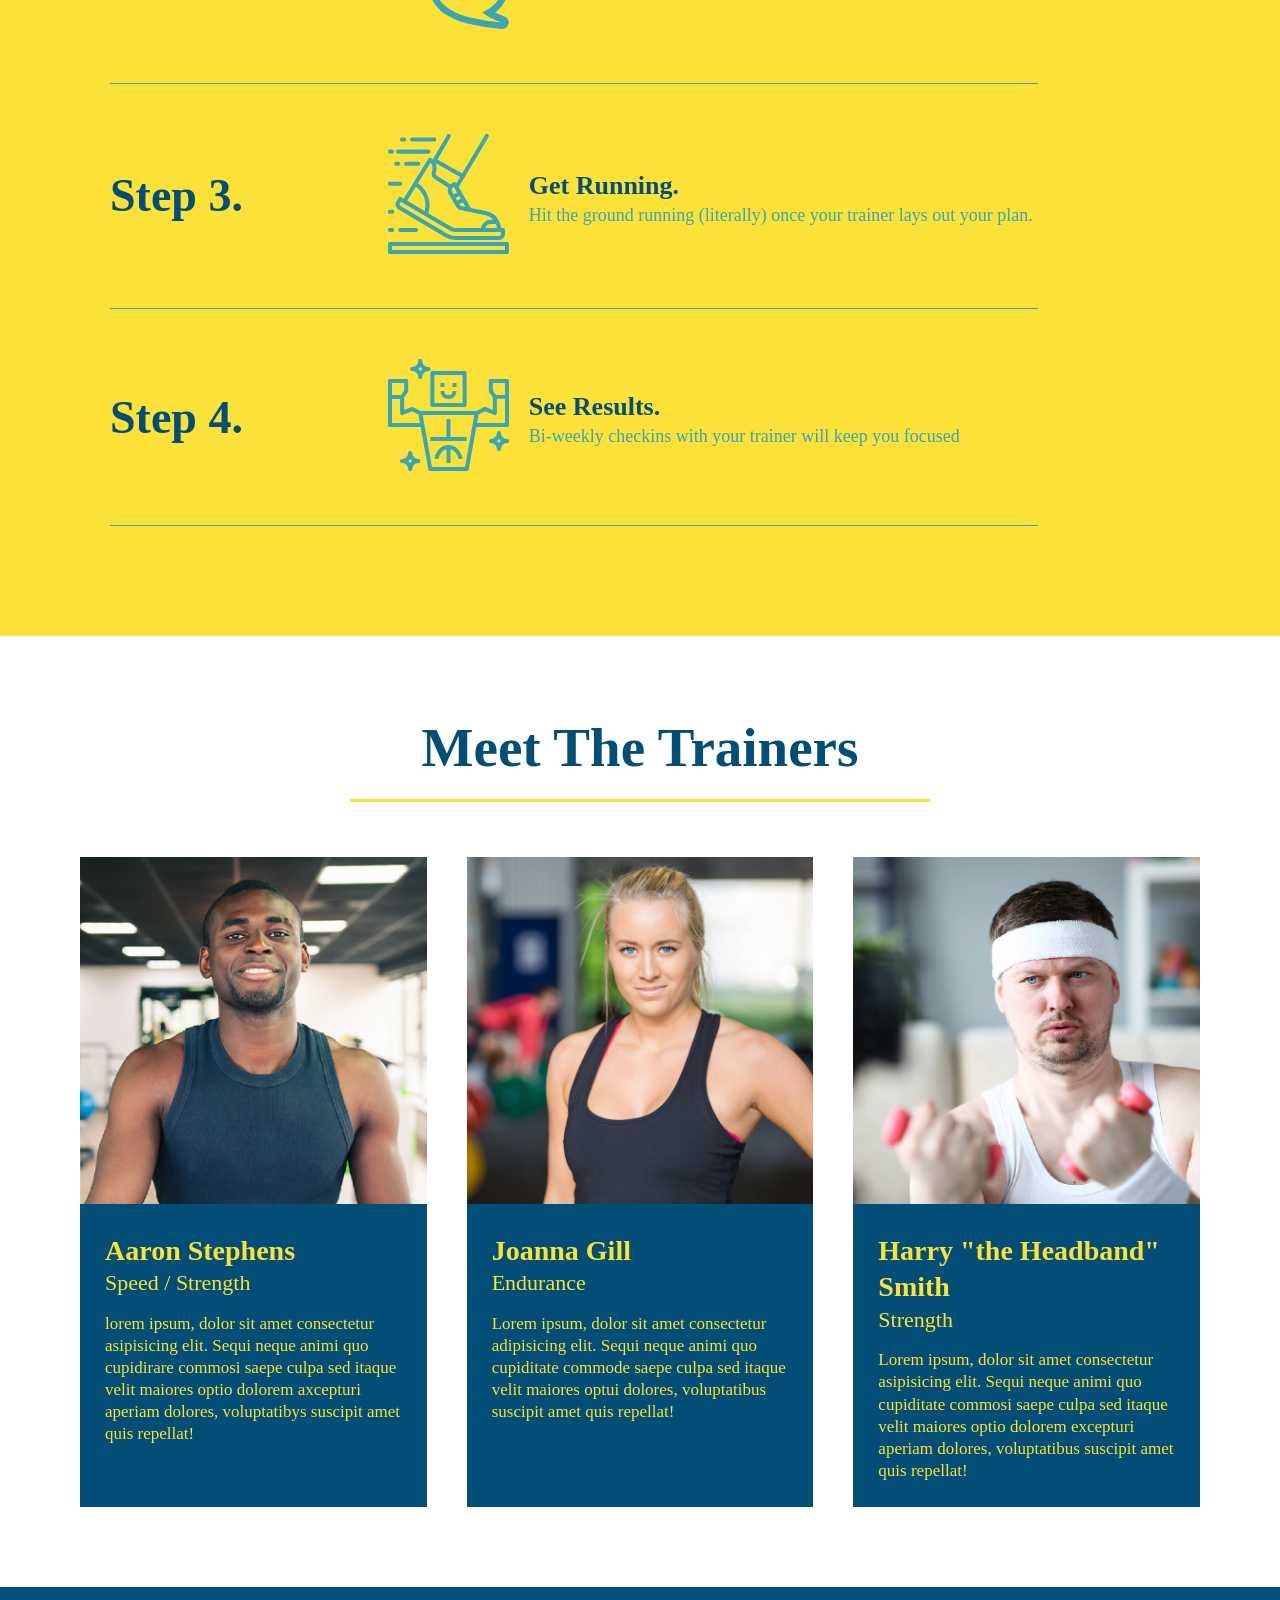
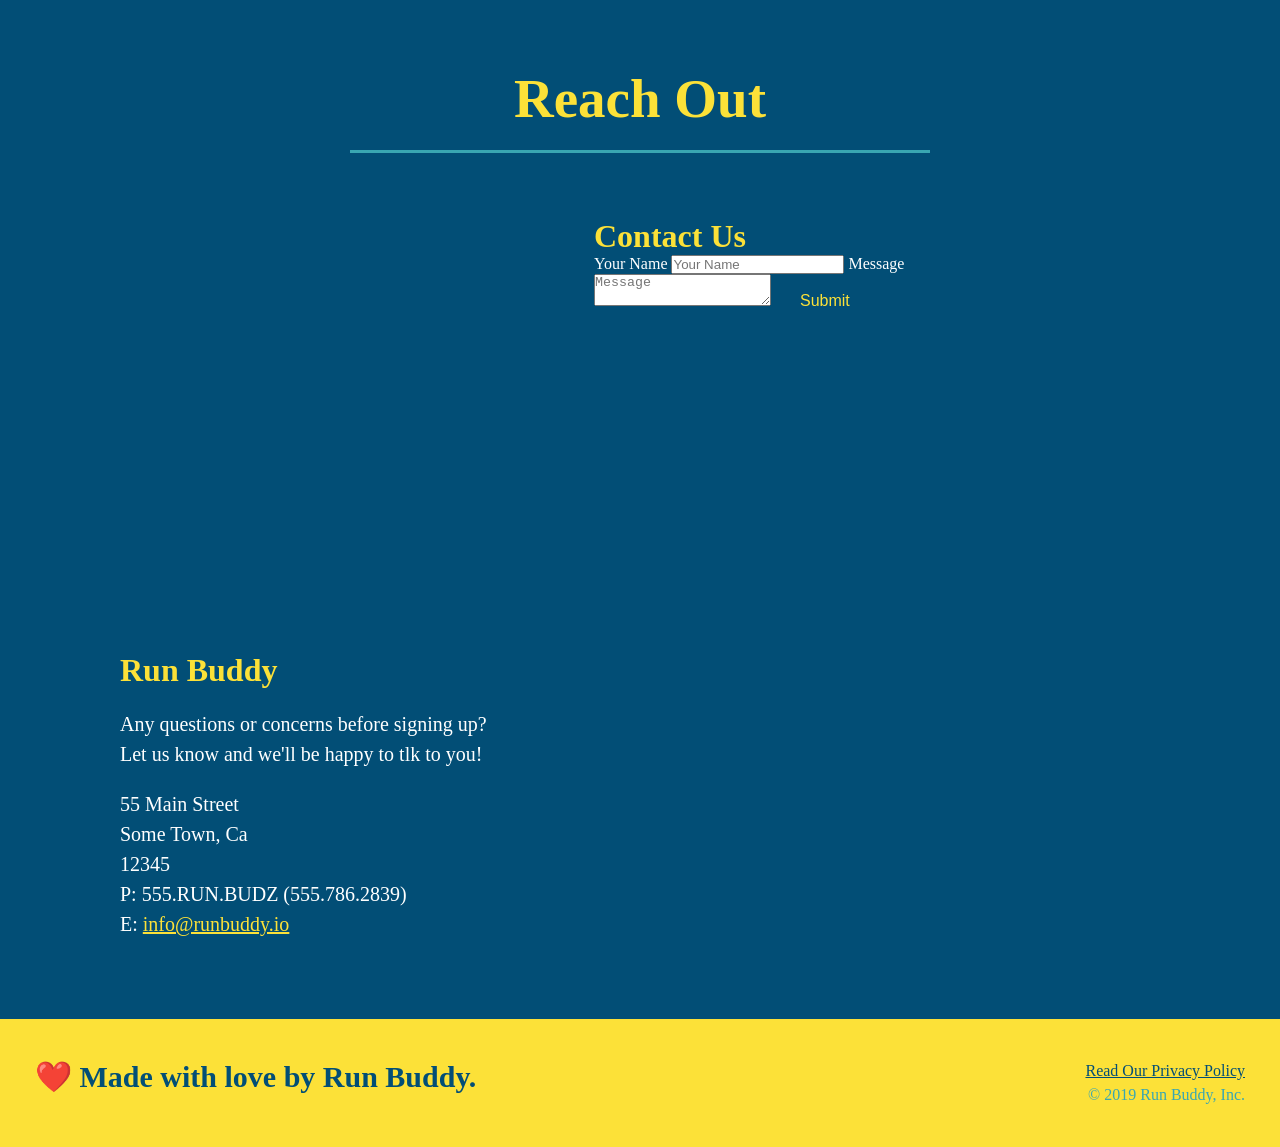
==== commit e8e4336f: "add flexbox to the trainers" ====
--- a/index.html
+++ b/index.html
@@ -141,45 +141,47 @@
     </section>
 
     <!-- "meet the trainers" section -->
-    <section id="your-trainers" class="trainers">
+    <section id="your-trainers">
       <div class="flex-row">
         <h2 class="section-title primary-border">
           Meet The Trainers
         </h2>
-      </div>  
-      <article class="trainer">
-        <img src="./assets/images/trainer-1.jpg" alt="Aaron Stephens in his workout clothes, ready to pump iron" />
-        <div class="trainer-bio text-left">
-          <h3>Aaron Stephens</h3>
-          <h4>Speed / Strength</h4>
-          <p>
-            lorem ipsum, dolor sit amet consectetur asipisicing elit. Sequi neque animi quo cupidirare commosi saepe culpa sed 
-            itaque velit maiores optio dolorem axcepturi aperiam dolores, voluptatibys suscipit amet quis repellat!
-          </p>  
-        </div>
-      </article>
-      <article class="trainer">
-        <div class="trainer-bio text-right">
-          <h3>Joanna Gill</h3>
-          <h4>Endurance</h4>
-          <p>
-            Lorem ipsum, dolor sit amet consectetur adipisicing elit. Sequi neque animi quo cupiditate commode saepe culpa sed 
-            itaque velit maiores optui dolores, voluptatibus suscipit amet quis repellat!
-          </p>
-        </div>
-        <img src="./assets/images/trainer-2.jpg" alt="Joanna Gill cooling off after a workout" />   
-      </article>
-      <article class="trainer">
-        <img src="./assets/images/trainer-3.jpg" alt="Harry Smith wearing a headband and lifting comically small pink weights" />
-        <div class="trainer-bio text-left">
-          <h3>Harry "the Headband" Smith</h3>
-          <h4>Strength</h4>
-          <p>
-            Lorem ipsum, dolor sit amet consectetur asipisicing elit. Sequi neque animi quo cupiditate commosi saepe culpa sed 
-            itaque velit maiores optio dolorem excepturi aperiam dolores, voluptatibus suscipit amet quis repellat!
-          </p>
-        </div>
-      </article>
+      </div>
+      <div class="trainers">
+        <article class="trainer">
+          <img src="./assets/images/trainer-1.jpg" alt="Aaron Stephens in his workout clothes, ready to pump iron" />
+          <div class="trainer-bio">
+            <h3 class="trainer-name">Aaron Stephens</h3>
+            <h4 class="trainer-role">Speed / Strength</h4>
+            <p>
+              lorem ipsum, dolor sit amet consectetur asipisicing elit. Sequi neque animi quo cupidirare commosi saepe culpa sed 
+              itaque velit maiores optio dolorem axcepturi aperiam dolores, voluptatibys suscipit amet quis repellat!
+            </p>  
+          </div>
+        </article>
+        <article class="trainer">
+          <img src="./assets/images/trainer-2.jpg" alt="Joanna Gill cooling off after a workout" />
+          <div class="trainer-bio">
+            <h3 class="trainer-name">Joanna Gill</h3>
+            <h4 class="trainer-role">Endurance</h4>
+           <p>
+              Lorem ipsum, dolor sit amet consectetur adipisicing elit. Sequi neque animi quo cupiditate commode saepe culpa sed 
+              itaque velit maiores optui dolores, voluptatibus suscipit amet quis repellat!
+            </p>
+          </div>  
+        </article>
+        <article class="trainer">
+          <img src="./assets/images/trainer-3.jpg" alt="Harry Smith wearing a headband and lifting comically small pink weights" />
+          <div class="trainer-bio">
+            <h3 class="trainer-name">Harry "the Headband" Smith</h3>
+            <h4 class="trainer-role">Strength</h4>
+            <p>
+              Lorem ipsum, dolor sit amet consectetur asipisicing elit. Sequi neque animi quo cupiditate commosi saepe culpa sed 
+              itaque velit maiores optio dolorem excepturi aperiam dolores, voluptatibus suscipit amet quis repellat!
+            </p>
+          </div>
+        </article>
+      </div>  
     </section>
 
     <!-- "reach out" section -->
--- a/assets/css/style.css
+++ b/assets/css/style.css
@@ -228,39 +228,41 @@
     color: #024e76;
 }
 
+.trainers {
+    width: 100%;
+    margin: 0 auto;
+    display: flex;
+    flex-wrap: wrap;
+    justify-content: space-around;
+}
 .trainer {
-    width: 900px;
-    margin: 0 auto 30px auto;
+    margin: 20px;
     background: #024e76;
     color: #fce138;
-    overflow: auto;
+    flex: 1;
 }
 
 .trainer img {
-    width: 35%;
-    float: left;
+    width: 100%;
 }
 
 .trainer-bio {
-    padding: 35px;
-    float: left;
-    width: 65%;
+    padding: 25px;
+    line-height: 1.3;
 }
 
 .trainer-bio h3 {
-    font-size: 32px;
-    margin-bottom: 8px;
+    font-size: 28px;
 }
 
 .trainer-bio h4 {
     font-weight: lighter;
-    font-size: 26px;
-    margin-bottom: 25px;
+    font-size: 22px;
+    margin-bottom: 15px;
 }
 
 .trainer-bio p {
     font-size: 17px;
-    line-height: 1.3;
 }
 
 .text-left {
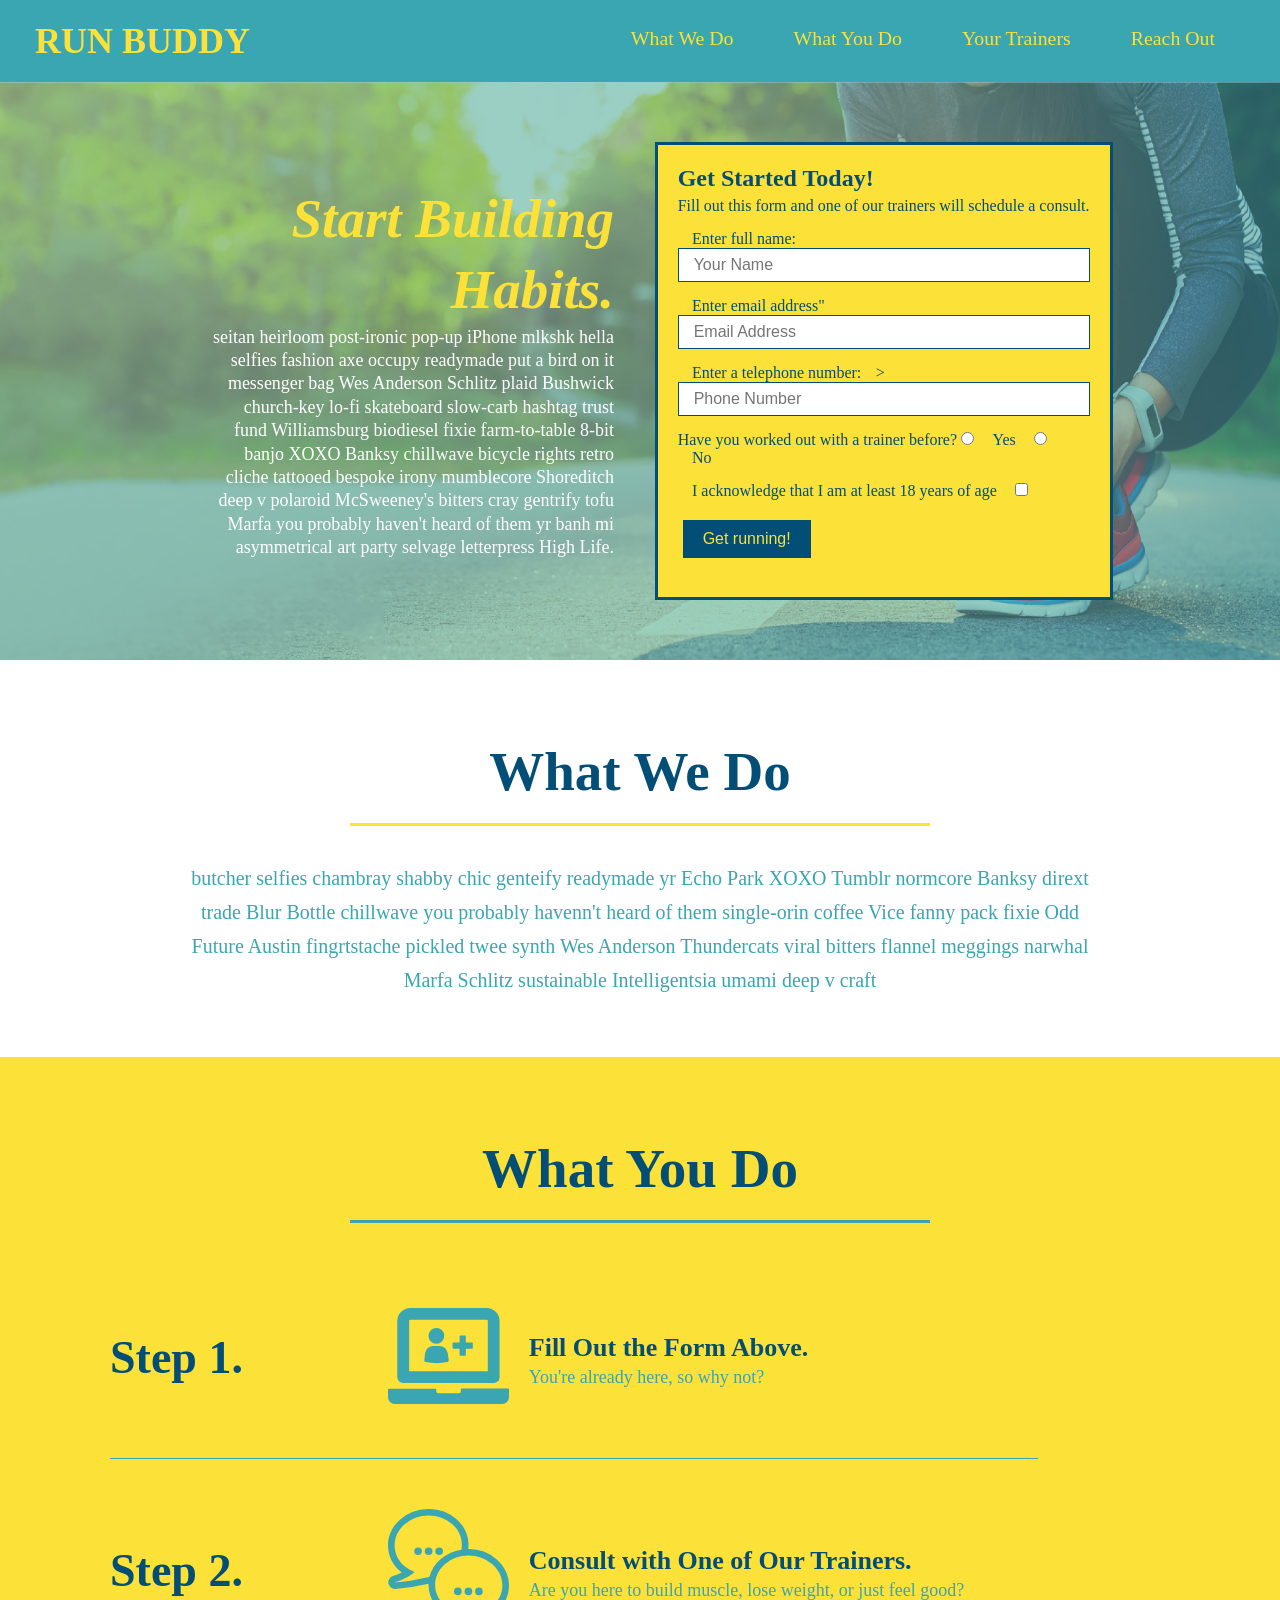
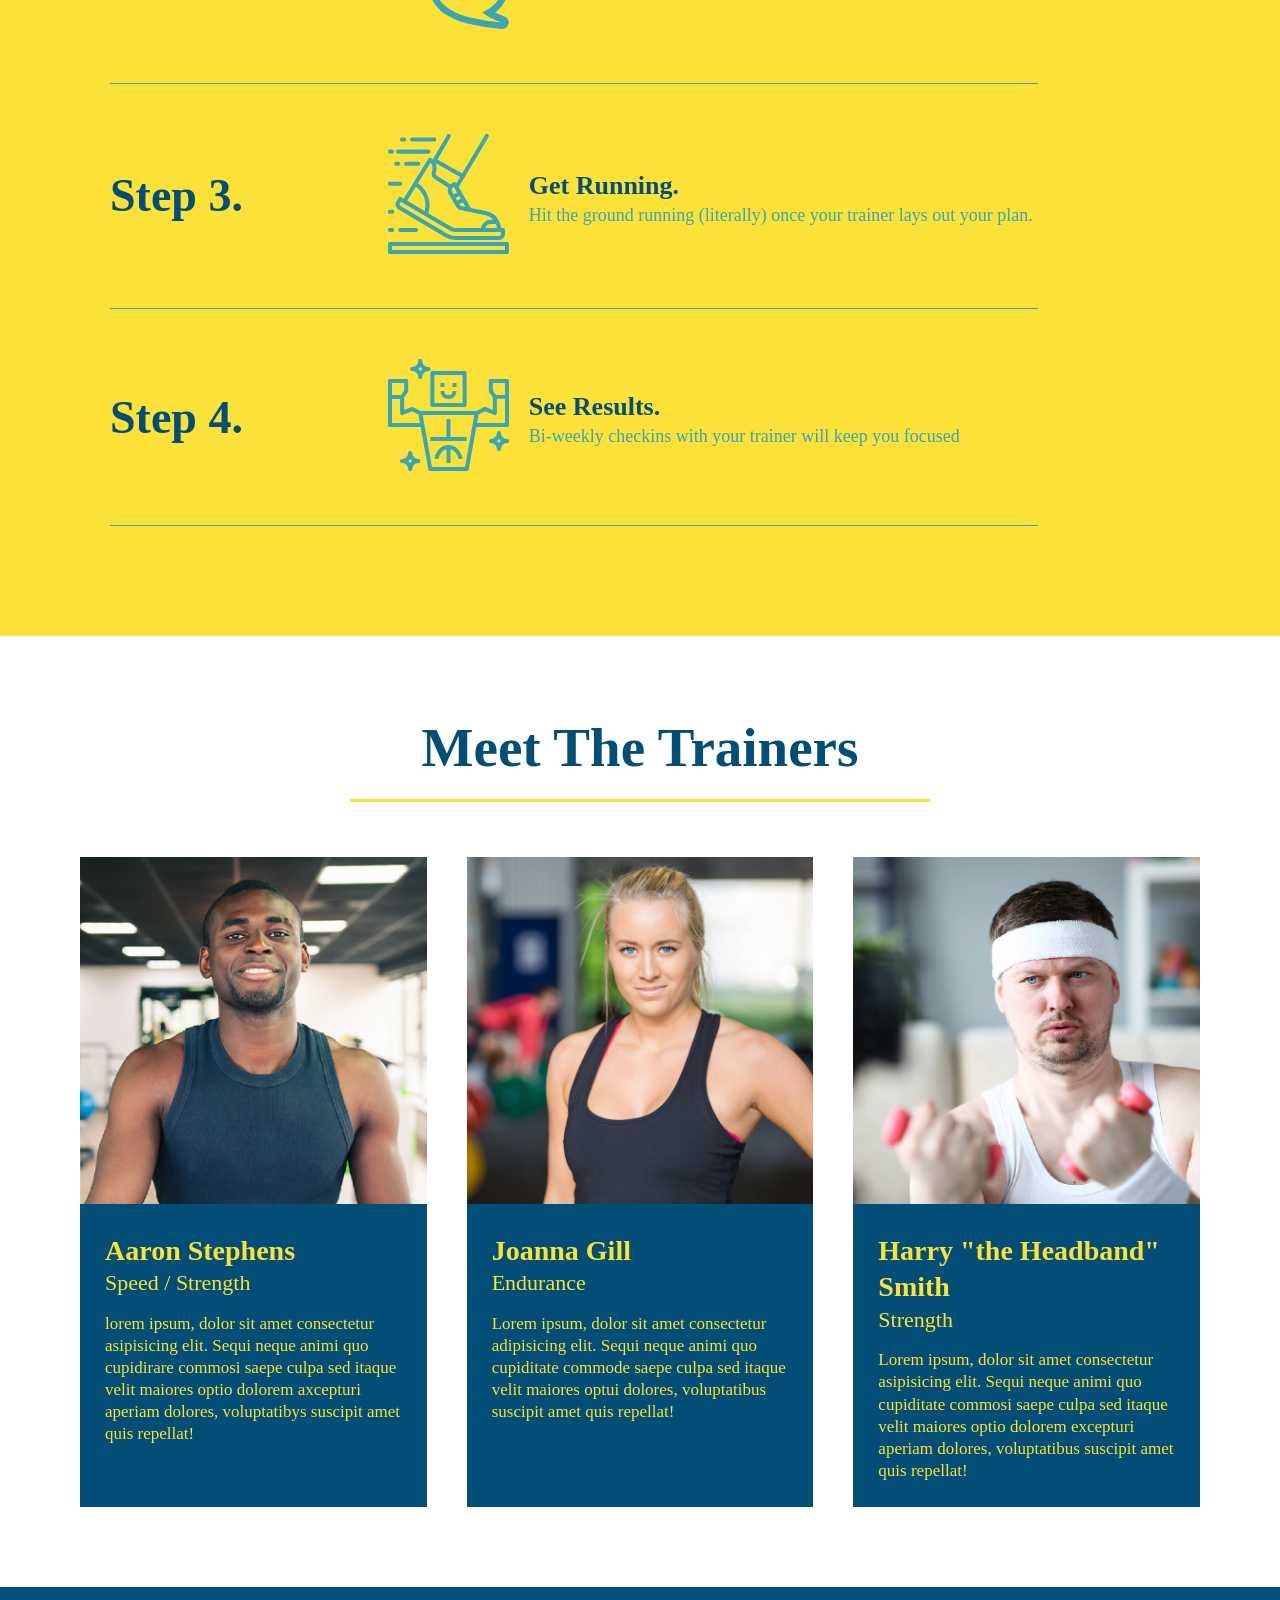
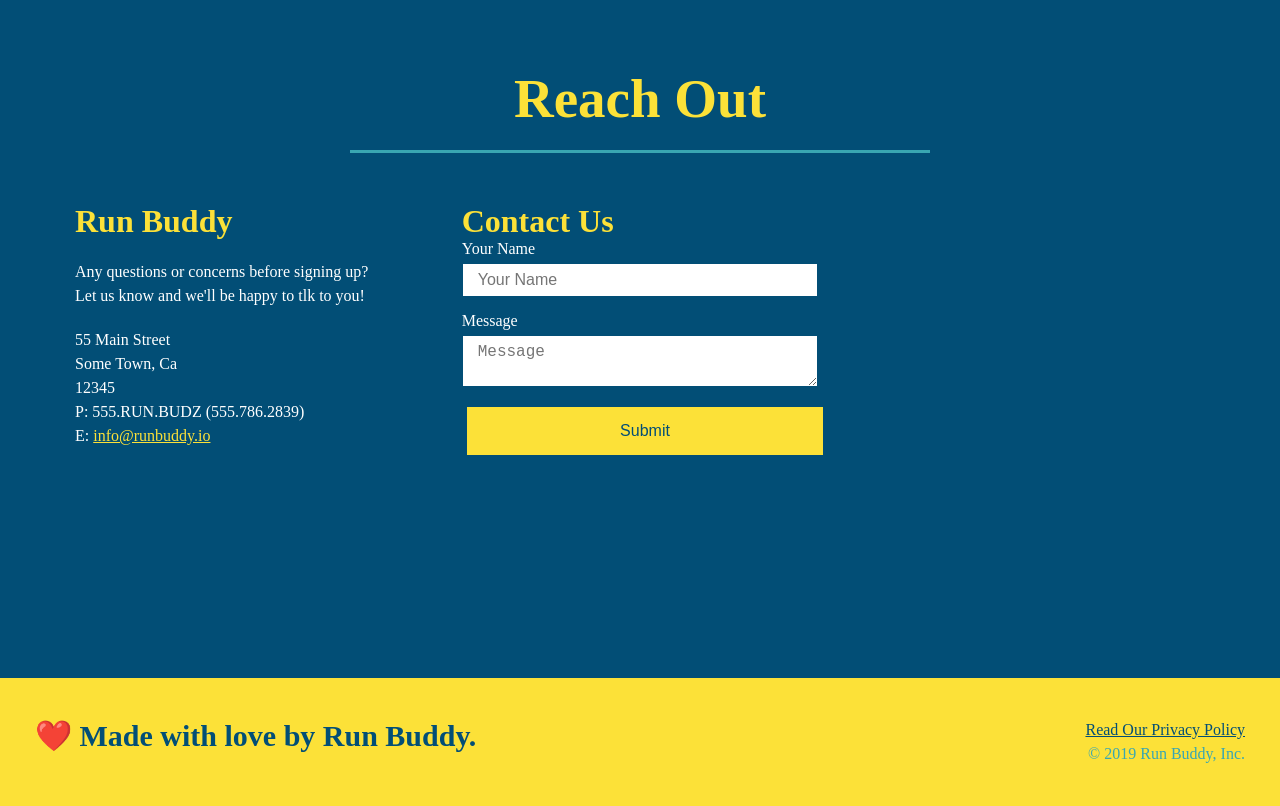
==== commit c9f7a4e5: "add flexbox to the Reach Out" ====
--- a/index.html
+++ b/index.html
@@ -33,6 +33,12 @@
     
     <!-- hero/jumbotron -->
     <section class="hero">
+      <div class="hero-cta">
+        <h2>Start Building Habits.</h2>
+        <p>
+          seitan heirloom post-ironic pop-up iPhone mlkshk hella selfies fashion axe occupy readymade put a bird on it messenger bag Wes Anderson Schlitz plaid Bushwick church-key lo-fi skateboard slow-carb hashtag trust fund Williamsburg biodiesel fixie farm-to-table 8-bit banjo XOXO Banksy chillwave bicycle rights retro cliche tattooed bespoke irony mumblecore Shoreditch deep v polaroid McSweeney's bitters cray gentrify tofu Marfa you probably haven't heard of them yr banh mi asymmetrical art party selvage letterpress High Life.
+        </p>
+      </div>
       <div class="hero-form">
         <h2>Get Started Today!</h2>
         <p>Fill out this form and one of our trainers will schedule a consult.</p>
@@ -60,13 +66,7 @@
         <button type="submit">
           Get running!
         </button>
-      </div>
-      <div class="hero-cta">
-        <h2>Start Building Habits.</h2>
-        <p>
-          seitan heirloom post-ironic pop-up iPhone mlkshk hella selfies fashion axe occupy readymade put a bird on it messenger bag Wes Anderson Schlitz plaid Bushwick church-key lo-fi skateboard slow-carb hashtag trust fund Williamsburg biodiesel fixie farm-to-table 8-bit banjo XOXO Banksy chillwave bicycle rights retro cliche tattooed bespoke irony mumblecore Shoreditch deep v polaroid McSweeney's bitters cray gentrify tofu Marfa you probably haven't heard of them yr banh mi asymmetrical art party selvage letterpress High Life.
-        </p>
-      </div>
+      </div>     
     </section>
     <!-- end hero -->
 
@@ -190,26 +190,8 @@
         <h2 class="section-title secondary-border">Reach Out</h2>
       </div>
       <div class="contact-info">
+        
         <div>
-          <iframe src="https://www.google.com/maps/embed?pb=!1m18!1m12!1m3!1d3054.0340531995485!2d-84.19389358468925!3d40.052340985644065!2m3!1f0!2f0!3f0!3m2!1i1024!2i768!4f13.1!3m3!1m2!1s0x883f76ce12a5aa43%3A0x9370fe58c6675454!2s1174%20N%20Market%20St%2C%20Troy%2C%20OH%2045373!5e0!3m2!1sen!2sus!4v1635097955398!5m2!1sen!2sus"
-          style="border:0;" 
-          allowfullscreen="" 
-          loading="lazy">
-          </iframe>
-        </div>
-        <div class="contact-form">
-          <h3>Contact Us</h3>
-          <form>
-            <label for="contact-name">Your Name</label>
-            <input type="text" id="contact-name" placeholder="Your Name" />
-
-            <label for="contact-message">Message</label>
-            <textarea id="contact-message" placeholder="Message"></textarea>
-
-            <button type="submit">Submit</button>
-          </form>
-        </div>
-        <div>  
           <h3>Run Buddy</h3>
           <p>
             Any questions or concerns before signing up?
@@ -224,7 +206,26 @@
             E: <a href="mailto:info@runbuddy.io">info@runbuddy.io</a>
           </address>
         </div>
-      </div>  
+        
+        <div class="contact-form">
+          <h3>Contact Us</h3>
+          <form>
+            <label for="contact-name">Your Name</label>
+            <input type="text" id="contact-name" placeholder="Your Name" />
+
+            <label for="contact-message">Message</label>
+            <textarea id="contact-message" placeholder="Message"></textarea>
+
+            <button type="submit">Submit</button>
+          </form>
+        </div>
+
+        <iframe src="https://www.google.com/maps/embed?pb=!1m18!1m12!1m3!1d3054.0340531995485!2d-84.19389358468925!3d40.052340985644065!2m3!1f0!2f0!3f0!3m2!1i1024!2i768!4f13.1!3m3!1m2!1s0x883f76ce12a5aa43%3A0x9370fe58c6675454!2s1174%20N%20Market%20St%2C%20Troy%2C%20OH%2045373!5e0!3m2!1sen!2sus!4v1635097955398!5m2!1sen!2sus"
+          style="border:0;" 
+          allowfullscreen="" 
+          loading="lazy"></iframe>
+
+      </div>    
     </section>
 
     <!-- footer -->
--- a/assets/css/style.css
+++ b/assets/css/style.css
@@ -285,17 +285,21 @@
     color: #fce138;
 }
 
+.contact-info {
+    display: flex;
+    justify-content: space-between;
+    flex-wrap: wrap;
+}
+.contact-info > * {
+    flex: 1;
+    margin: 15px;
+}
+
 .contact-info iframe {
-    width: 400px;
     height: 400px;
 }
 
 .contact-info div {
-    width: 410px;
-    display: inline-block;
-    vertical-align: top;
-    text-align: left;
-    margin: 30px 0 0 60px;
     color: white;
 }
 
@@ -307,7 +311,7 @@
 .contact-info p, .contact-info address {
     margin: 20px 0;
     line-height: 1.5;
-    font-size: 20px;
+    font-size: 16px;
     font-style: normal;
 }
 
@@ -315,4 +319,25 @@
     color: #fce138;
 }
 
+.contact-form input, .contact-form textarea {
+    border: 1px solid #024e76;
+    display: block;
+    padding: 7px 15px;
+    font-size: 16px;
+    color: #024e76;
+    width: 100%;
+    margin-bottom: 15px;
+    margin-top: 5px;
+}
+
+.contact-form button {
+    width: 100%;
+    border: none;
+    background: #fce138;
+    color: #024e76;
+    text-align: center;
+    padding: 15px 0;
+    font-size: 16px;
+}
+
 /* REACH OUT STYLES END */
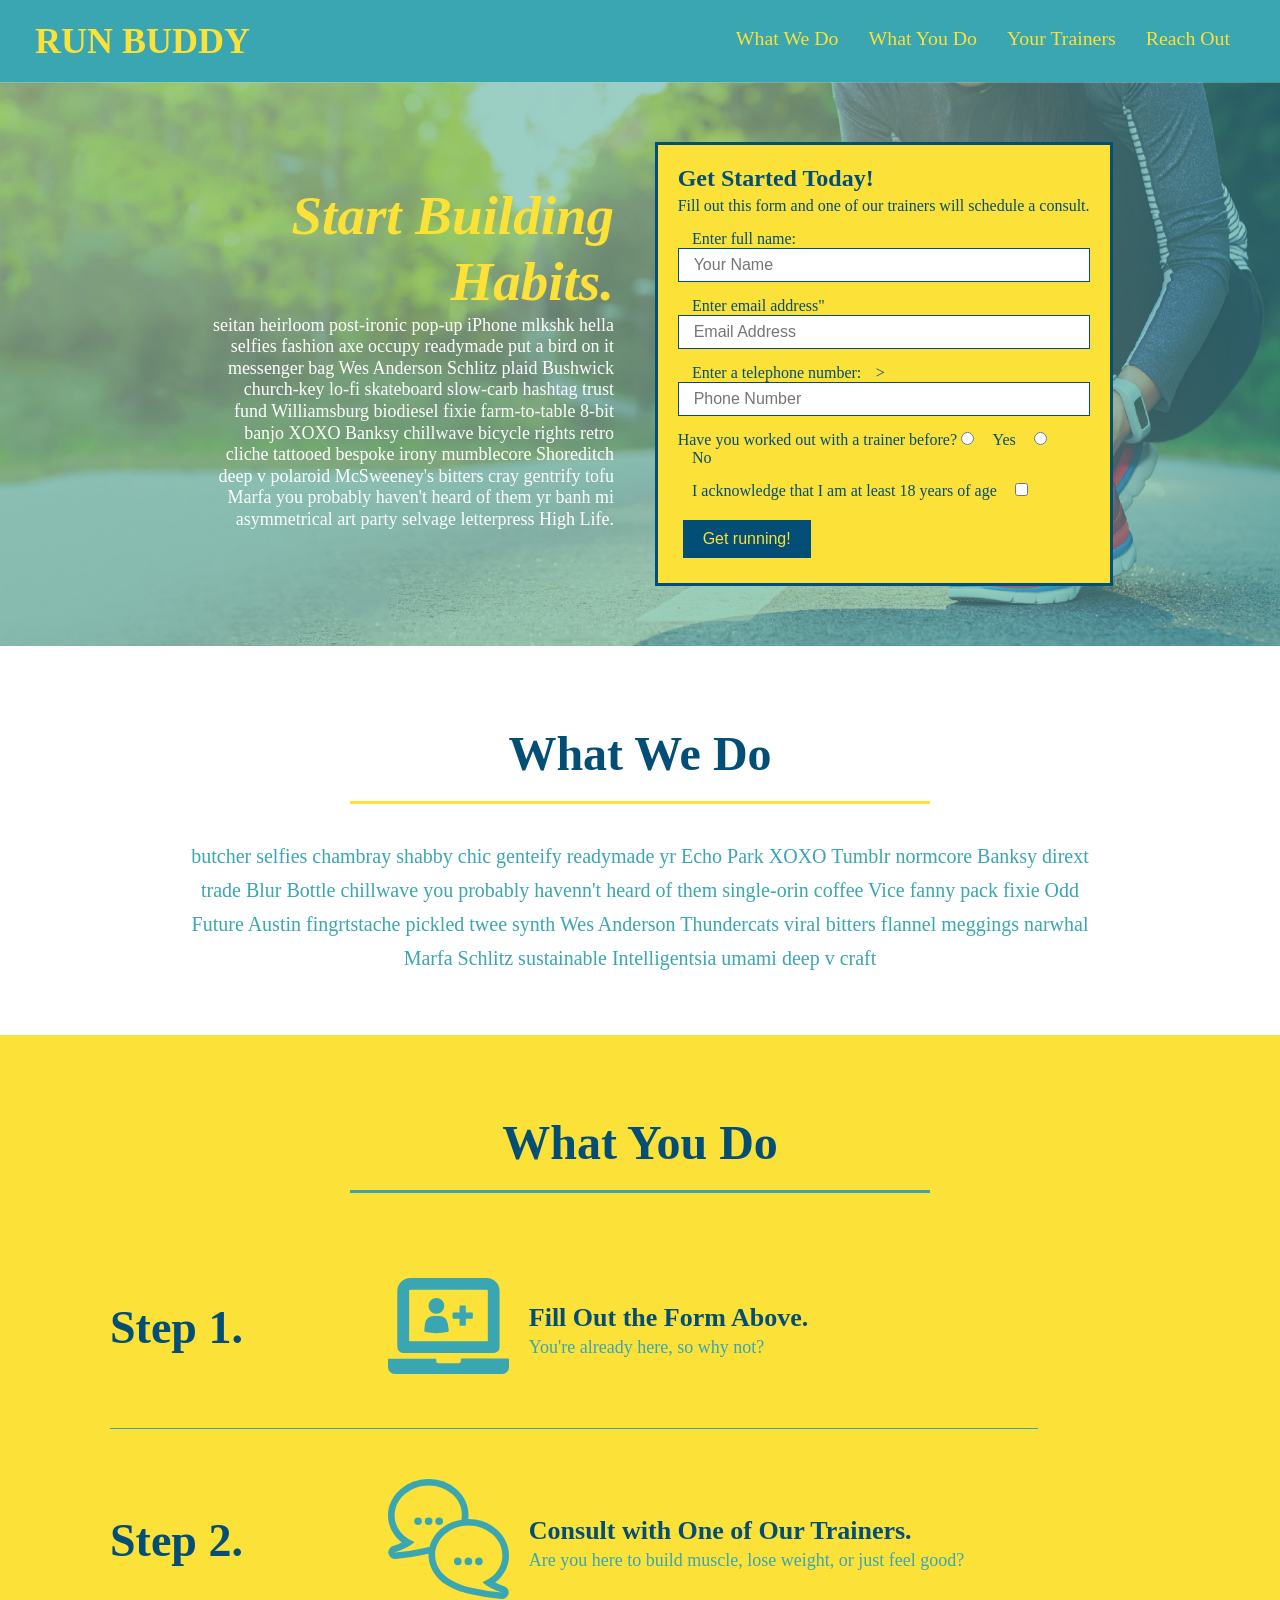
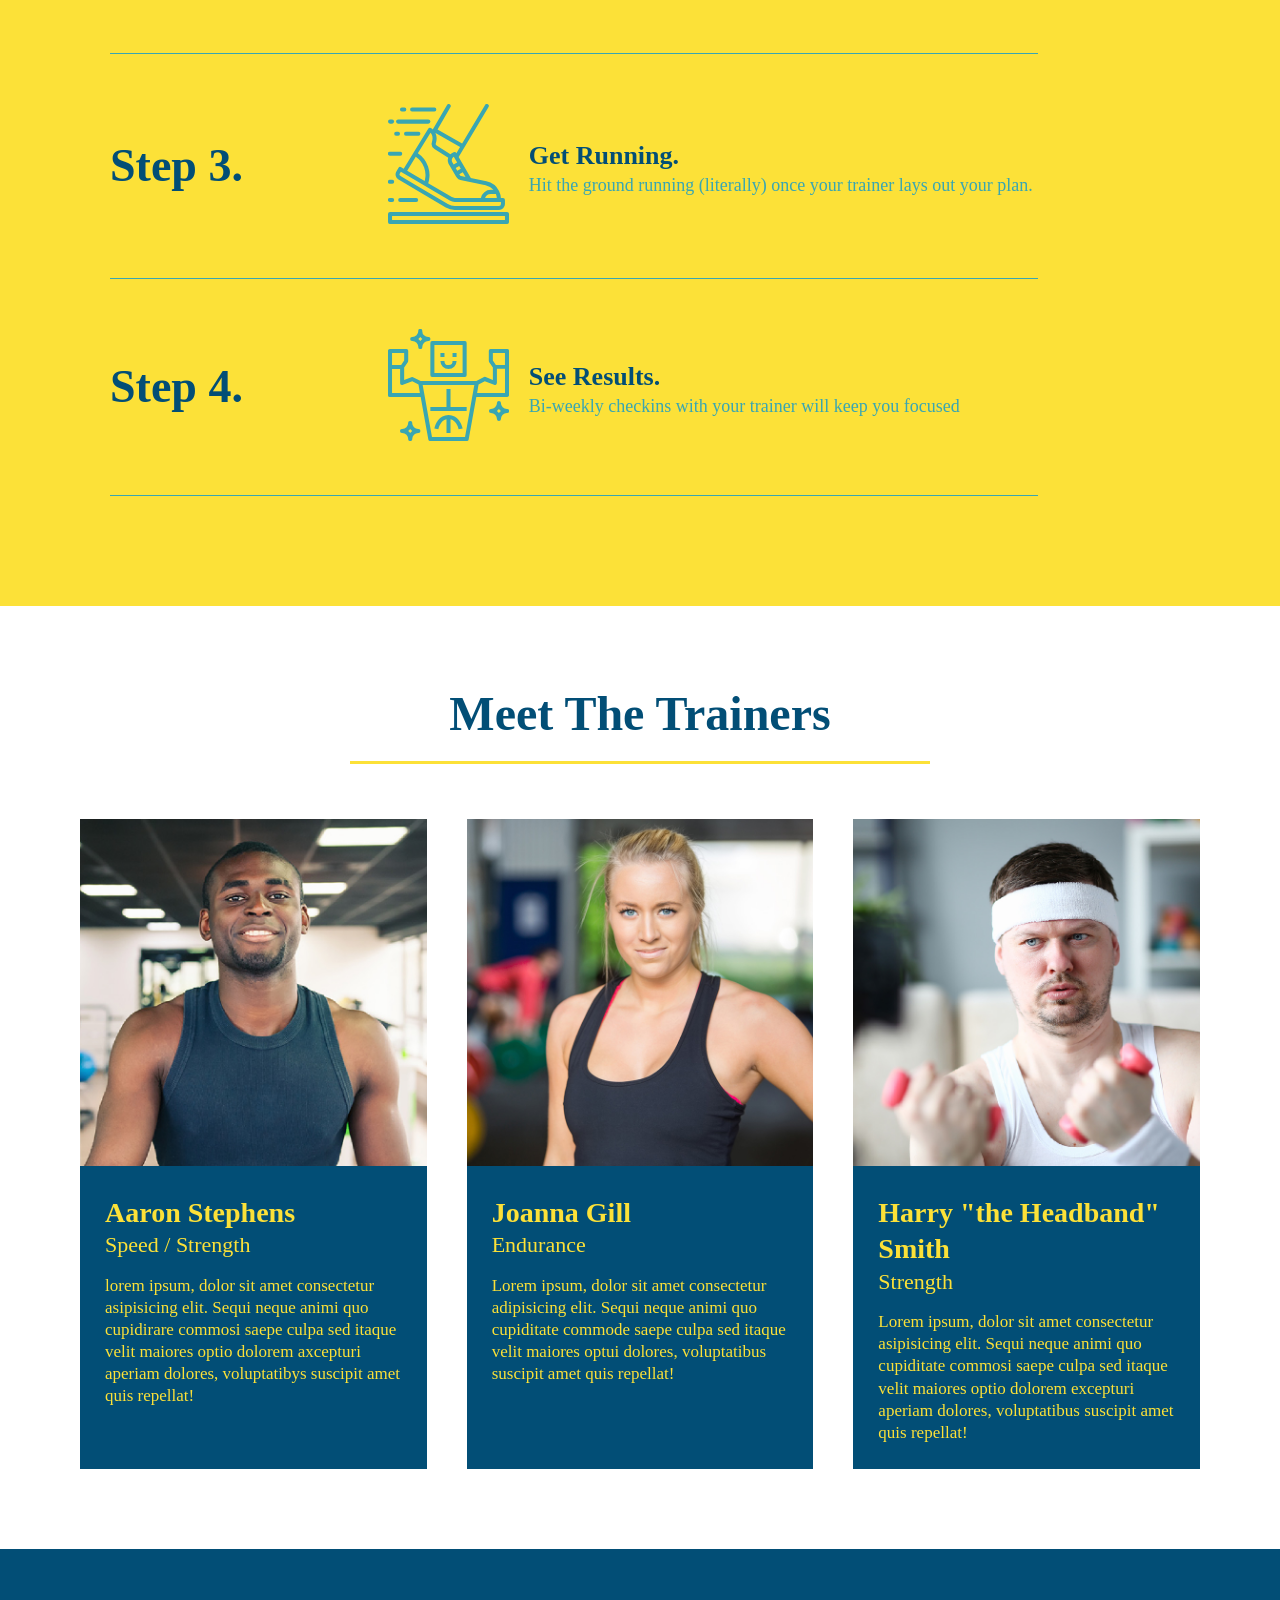
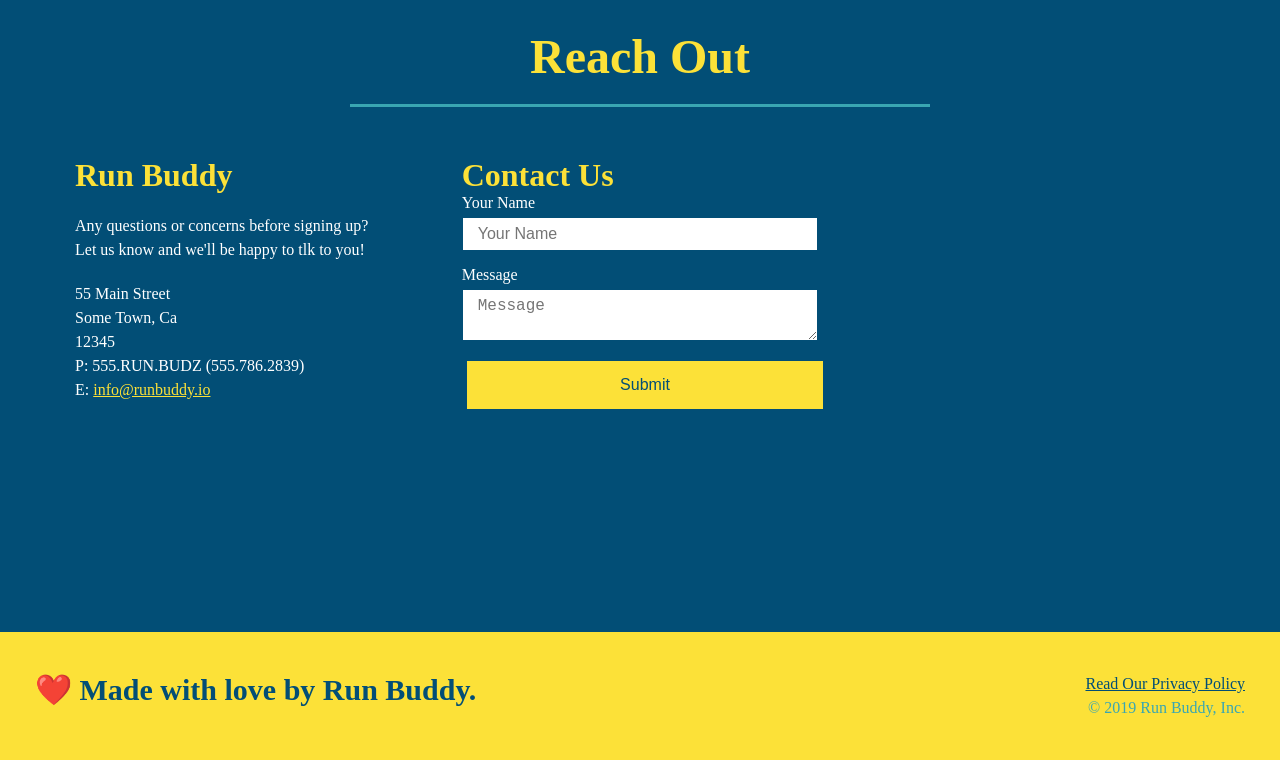
==== commit 46dc5b77: "add media queries" ====
--- a/index.html
+++ b/index.html
@@ -2,6 +2,7 @@
 <html lang="en">
   <head>
     <meta charset="UTF-8" />
+    <meta name="viewport" content="width=device-width, initial-scale=1.0" />
     <link rel="stylesheet" href="./assets/css/style.css" />
   </head>
   <body>
--- a/assets/css/style.css
+++ b/assets/css/style.css
@@ -7,7 +7,7 @@
 }
 
 .section-title {
-    font-size: 55px;
+    font-size: 48px;
     color: #024e76;
     border-bottom: 3px solid;
     padding: 20px;
@@ -58,7 +58,7 @@
 }
 
 header nav ul li a {
-    margin: 0 30px;
+    padding: 10px 15px;
     font-weight: lighter;
     font-size: 1.55vw;
 }
@@ -105,6 +105,7 @@
     display: flex;
     justify-content: center;
     flex-wrap: wrap;
+    align-items: flex-start; 
 }
 /* Hero Style End */
 
@@ -149,7 +150,7 @@
     margin: 3.5%;
     color: #fff;
     font-size: 18px;
-    line-height: 1.3;
+    line-height: 1.2;
 }
 
 .hero-cta h2 {
@@ -340,4 +341,17 @@
     font-size: 16px;
 }
 
-/* REACH OUT STYLES END */+/* MEDIA QUERY FOR SMALLER DESKTOP SCREENS AND SMALLER */
+@media screen and (max-width: 980px) {
+    
+}
+
+/* MEDIA QUERY FOR TABLETS AND SMALLER */
+@media screen and (max-width: 768px) {
+    
+}
+
+/* MEDIA QUERY FOR MOBILE PHONES AND SMALLER */
+@media screen AND (max-width: 575px) {
+
+}
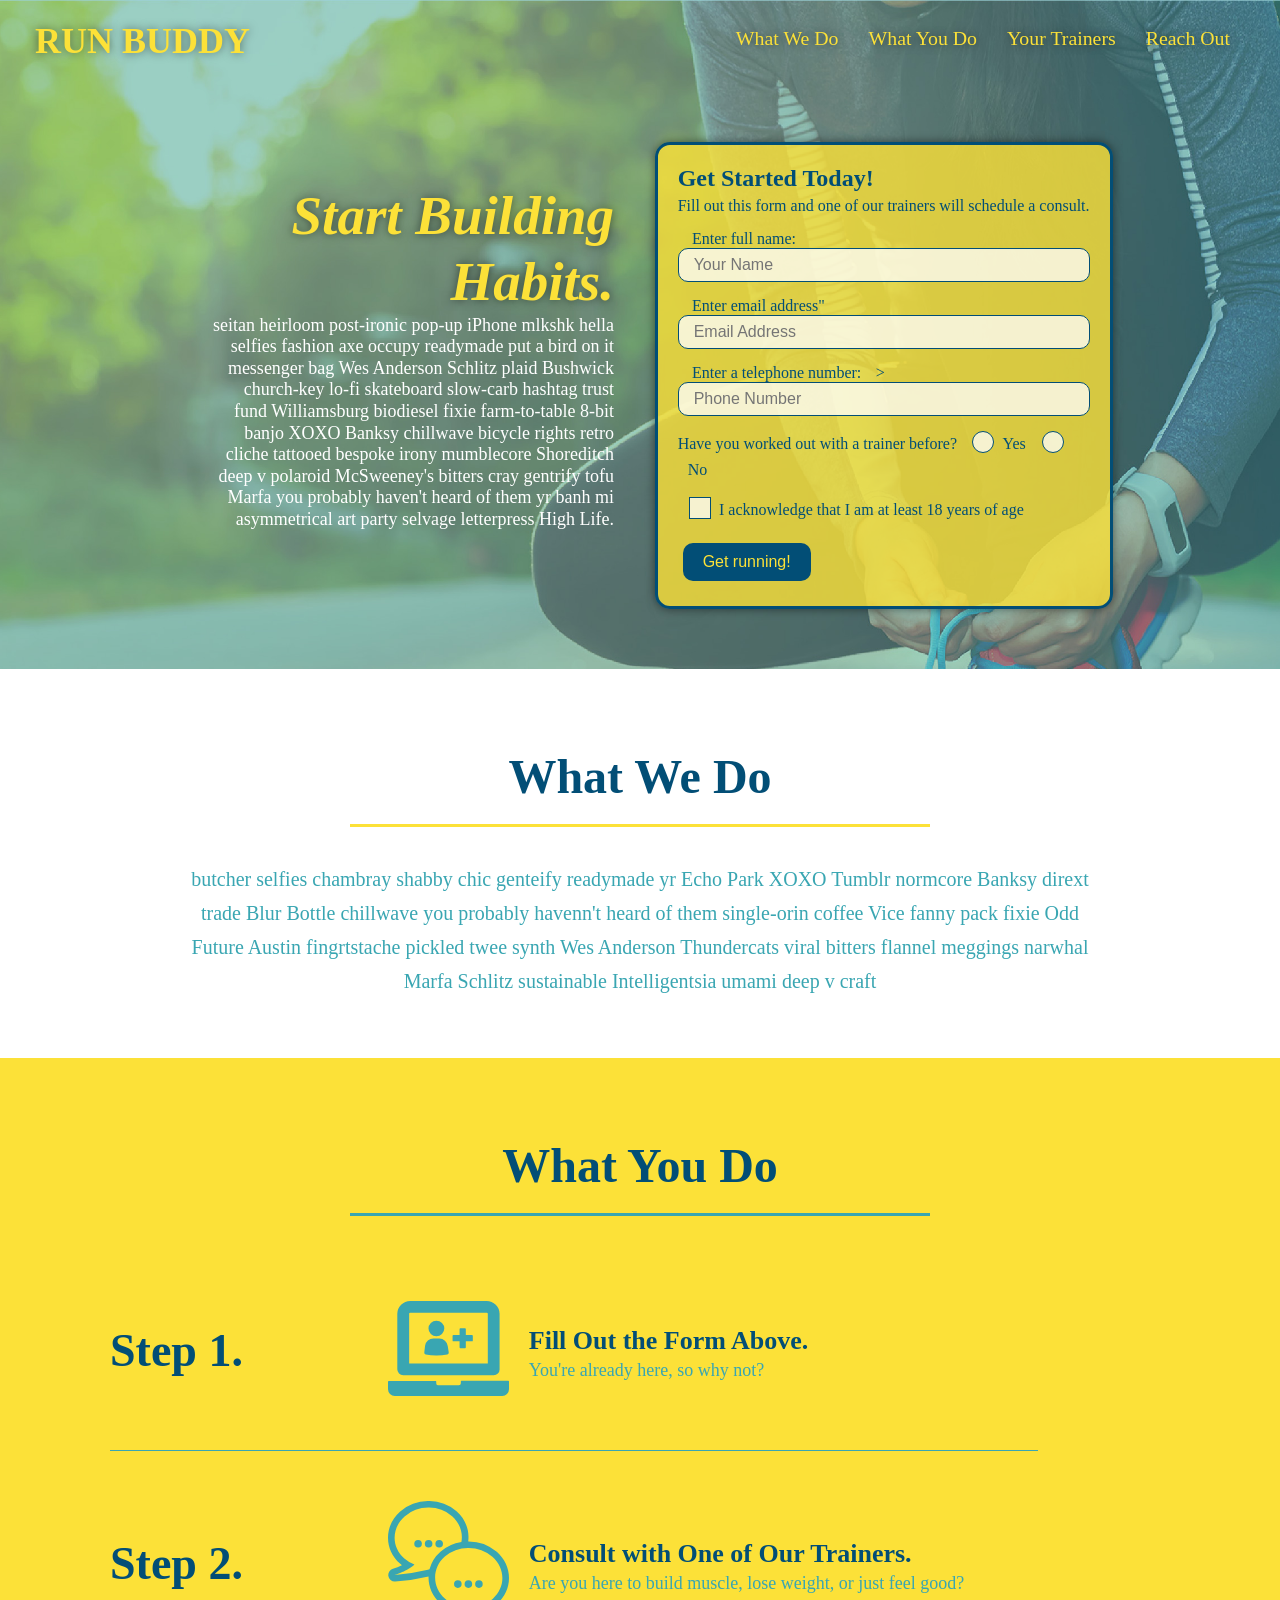
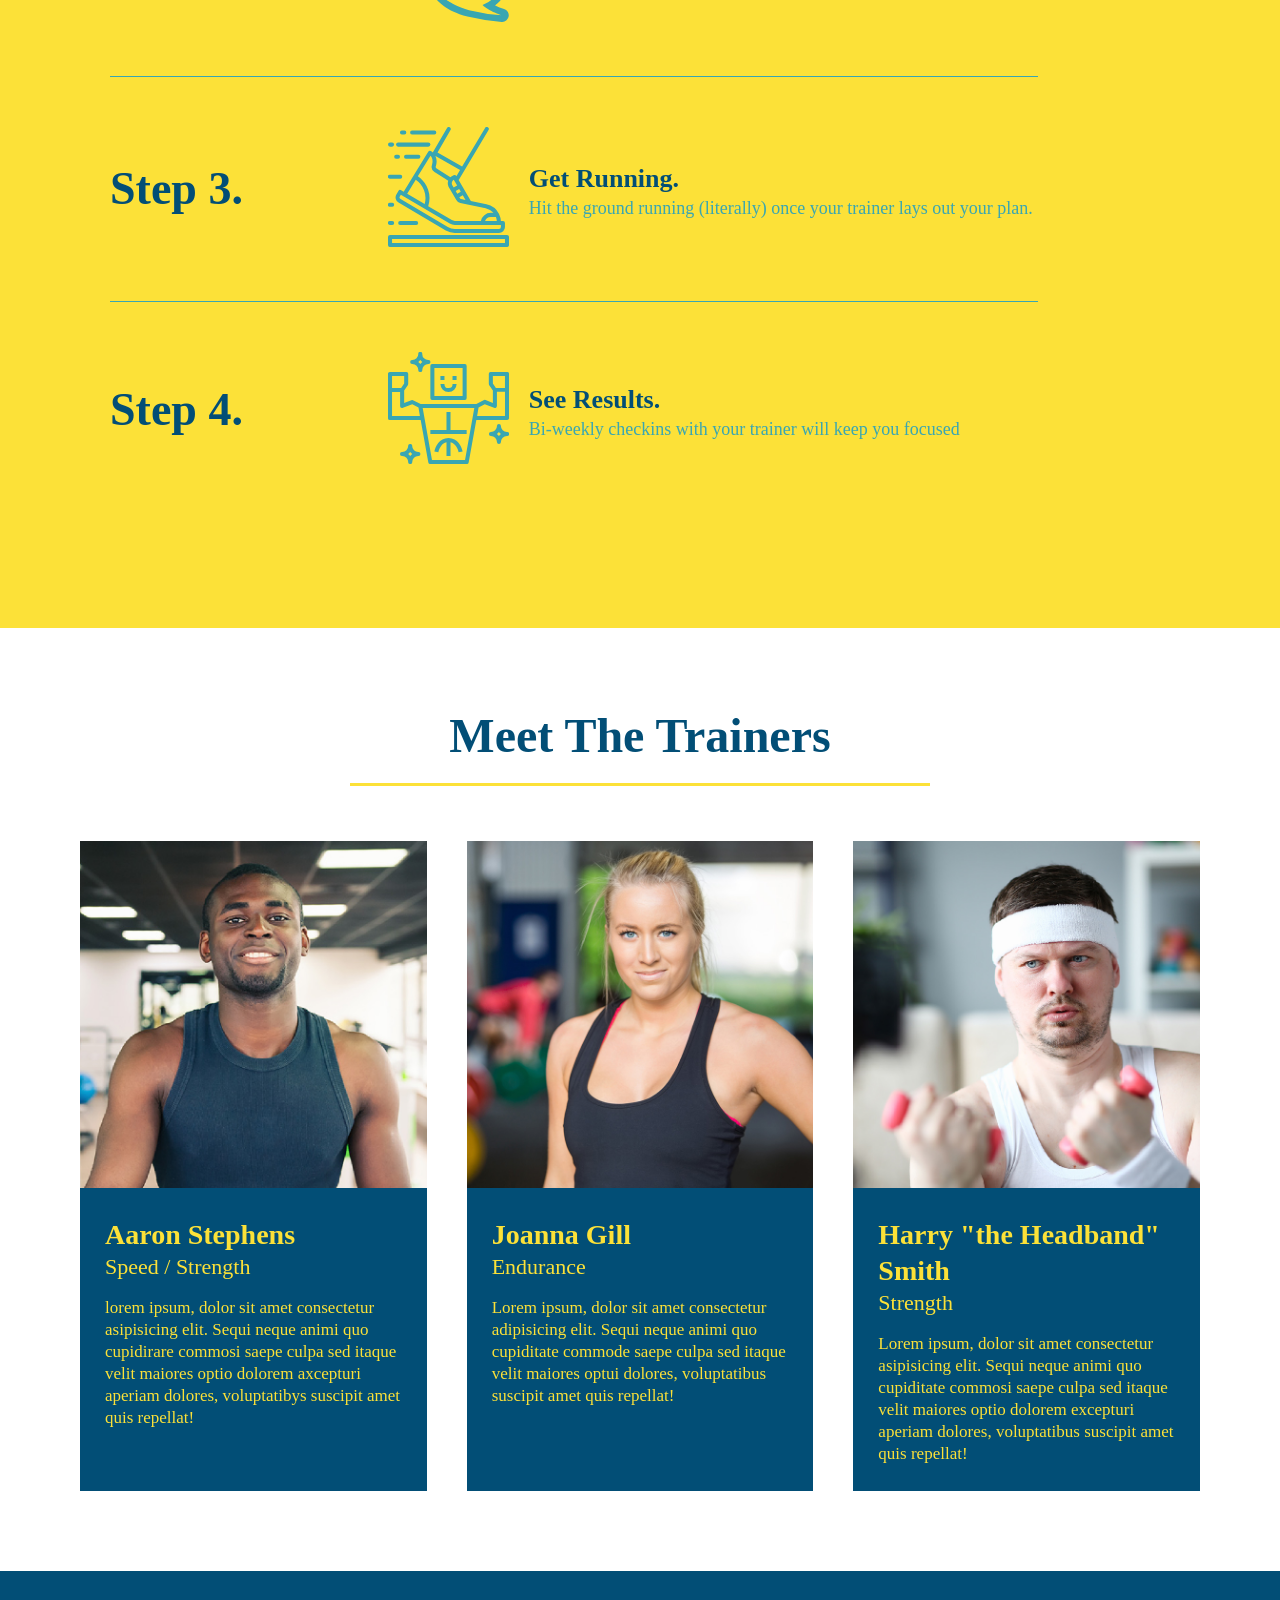
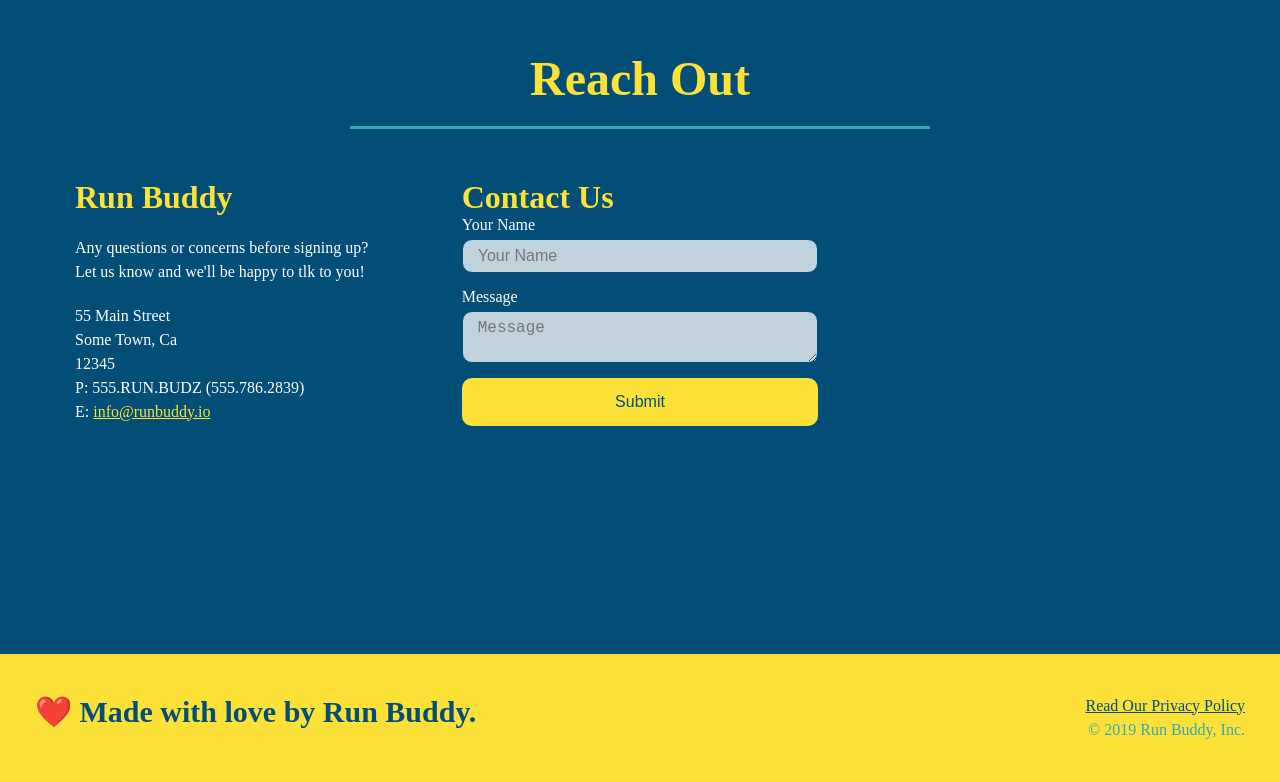
==== commit a1ec6669: "CSS enhancements" ====
--- a/index.html
+++ b/index.html
@@ -53,16 +53,20 @@
         <input type="tel" placeholder="Phone Number" name="phone" id="phone" class="form-input" />
         <p>
           Have you worked out with a trainer before?
-          <input type="radio" name="trainer-confirm" id="trainer-yes" />
-          <label for="trainer-yes">Yes</label>
-          <input type="radio" name="trainer-confirm" id="trainer-no" />
-          <label for="trainer_no">No</label>
-        </p>
-        <p>
-          <label for="checkbox" >
-            I acknowledge that I am at least 18 years of age
-          </label>
-          <input type="checkbox" name="age-confirm" id="checkbox" />
+          <span class="radio-wrapper">
+            <input type="radio" name="trainer-confirm" id="trainer-yes" />
+            <label for="trainer-yes">Yes</label>
+          </span>
+          <span class="radio-wrapper">  
+            <input type="radio" name="trainer-confirm" id="trainer-no" />
+            <label for="trainer_no">No</label>
+          </span>  
+        </p>
+        <p>
+          <span class="checkbox-wrapper">
+            <input type="checkbox" name="age-confirm" id="checkbox" />
+            <label for="checkbox">I acknowledge that I am at least 18 years of age</label> 
+          </span>
         </p>
         <button type="submit">
           Get running!
--- a/assets/css/style.css
+++ b/assets/css/style.css
@@ -31,6 +31,15 @@
     display: flex;
     justify-content: space-between;
     flex-wrap: wrap;
+    position: -webkit-sticky;
+    position: sticky;
+    top: 0;
+    background-image: url(../images/hero-bg.jpg);
+    background-size: cover;
+    background-position: 80%;
+    background-attachment: fixed;
+    z-index: 9999;
+
 }
 
 header h1 {
@@ -38,6 +47,7 @@
     font-size: 36px;
     color: #fce138;
     margin: 0;
+    text-shadow: 0 0 10px rgba(0, 0, 0, 0.5);
 }
 
 header a {
@@ -61,6 +71,14 @@
     padding: 10px 15px;
     font-weight: lighter;
     font-size: 1.55vw;
+    text-shadow: 0 0 10px rgba(0, 0, 0, 0.5);
+}
+
+header nav ul li a:hover {
+    background: #fce138;
+    color: #024e76;
+    border-radius: 15px;
+    text-shadow: none;
 }
 
 body {
@@ -101,7 +119,8 @@
 .hero {
     background-image: url(../images/hero-bg.jpg);
     background-size: cover;
-    background-position: center;
+    background-position: 80%;
+    background-attachment: fixed;
     display: flex;
     justify-content: center;
     flex-wrap: wrap;
@@ -112,12 +131,72 @@
 /* Hero Form Start */
 .hero-form {
     color: #024e76;
-    background-color: #fce138;
+    background-color: rgba(252, 225, 56, 0.8);
     padding: 20px;
     border-style: solid;
     border-width: 3px;
     border-color: #024e76;
-}
+    box-shadow: 0 0 10px rgba(0, 0, 0, 0.5);
+    border-radius: 15px;
+}
+
+.checkbox-wrapper input, .radio-wrapper input {
+    opacity: 0;
+}
+
+.checkbox-wrapper label, .radio-wrapper label {
+    position: relative;
+    left: 10px;
+    margin: 10px;
+    line-height: 1.6;
+}
+
+.checkbox-wrapper label::before, .radio-wrapper label::before {
+    content: "";
+    height: 20px;
+    width: 20px;
+    background: rgba(255, 255, 255, 0.75);
+    border: 1px solid #024e76;
+    position: absolute;
+    top: -4px;
+    left: -30px;
+}
+
+.radio-wrapper label::before {
+    border-radius: 50%;
+}
+
+.radio-wrapper label::after {
+    content: "";
+    width: 20px;
+    height: 20px;
+    border-radius: 50%;
+    background: #024e76;
+    position: absolute;
+    left: -29px;
+    top: -3px;
+    background-image: radial-gradient(circle, #39a6b2, #024e76);
+  }
+  
+  .checkbox-wrapper label::after {
+    content: "";
+    height: 6px;
+    width: 14px;
+    border-left: 2px solid #024e76;
+    border-bottom: 2px solid #024e76;
+    position: absolute;
+    left: -26px;
+    top: 1px;
+    transform: rotate(-58deg);
+  }
+
+  .checkbox-wrapper input + label::after, .radio-wrapper input + label::after {
+      content: none;
+  }
+
+  .checkbox-wrapper input:checked + label::after, .radio-wrapper input:checked + label::after {
+      content: "";
+  }
 
 .hero-form h3 {
     font-size: 24px;
@@ -136,6 +215,13 @@
     display: block;
     margin-bottom: 15px;
     padding: 7px 15px;
+    border-radius: 10px;
+    background-color: rgba(255, 255, 255, 0.75);
+}
+
+.form-input:focus {
+    background-color: rgba(255, 255, 255, 1);
+    outline: none;
 }
 
 .hero-form label {
@@ -157,15 +243,21 @@
     font-style: italic;
     font-size: 55px;
     color: #fce138;
-}
-
-button {
+    text-shadow: 0 0 10px rgba(0, 0, 0, 0.5);
+}
+
+.hero-form button {
     background-color: #024e76;
     color: #fce138;
     padding: 10px 20px;
     margin: 5px;
     border: none;
     font-size: 16px;
+    border-radius: 10px;
+}
+
+.hero-form button:hover {
+    background-color: #39a6b2;
 }
 
 .intro p {
@@ -188,6 +280,10 @@
     justify-content: space-between;
 }
 
+.step:last-child {
+    border-bottom: none;
+}
+
 .step-info {
     flex: 2 70%;
     display: flex;
@@ -329,6 +425,13 @@
     width: 100%;
     margin-bottom: 15px;
     margin-top: 5px;
+    border-radius: 10px;
+    background-color: rgba(255, 255, 255, 0.75);
+}
+
+.contact-form input:focus, .contact-form textarea:focus {
+    background-color: rgba(255, 255, 255, 1);
+    outline: none;
 }
 
 .contact-form button {
@@ -339,19 +442,118 @@
     text-align: center;
     padding: 15px 0;
     font-size: 16px;
+    border-radius: 10px;
+}
+
+.contact-form button:hover {
+    color: #fce138;
+    background: #39a6b2;
 }
 
 /* MEDIA QUERY FOR SMALLER DESKTOP SCREENS AND SMALLER */
 @media screen and (max-width: 980px) {
-    
+    header {
+        padding-bottom: 0;
+        justify-content: center;
+        position: relative;
+    }
+
+    header h1 {
+        width: 100%;
+        text-align: center;
+    }
+
+    header nav ul {
+        margin-top: 20px;
+        width: 100%;
+        justify-content: center;
+    }
+
+    header nav ul li a {
+        font-size: 20px;
+    }
+
+    footer h2 footer div {
+        text-align: center;
+        width: 100%;
+    }
+
+    .hero-cta, .hero-form {
+        width: 100%;
+    }
+
+    .hero-cta {
+        text-align: center;
+    }
+
+    .section-title {
+        width: 80%;
+    }
+
+    .trainer {
+        flex: 0 70%;
+    }
+    .contact-info iframe {
+        flex: 1 100%;
+    }
 }
 
 /* MEDIA QUERY FOR TABLETS AND SMALLER */
 @media screen and (max-width: 768px) {
-    
+    section {
+        padding: 30px 15px;
+    }
+
+    .step h3 {
+        flex: 1 100%;
+        text-align: center;
+    }
+
+    .step-info {
+        flex: 2 100%;
+        text-align: center;
+        justify-content: center;
+    }
+
+    .step-img {
+        flex: 0 32%;
+        margin-right: 0;
+        margin-top: 15px;
+        margin-bottom: 15px;
+    }
+
+    .step-text {
+        flex: 100%;
+    }
 }
 
 /* MEDIA QUERY FOR MOBILE PHONES AND SMALLER */
 @media screen AND (max-width: 575px) {
-
+    .hero-form button {
+        width: 100%;
+    }
+
+    .section-title {
+        width: 95%;
+    }
+
+    .intro p {
+        width: 100%;
+    }
+
+    .trainer {
+        flex: 0 100%;
+    }
+
+    .contact-info {
+        text-align: center;
+    }
+
+    .contact-info > * {
+        flex: 0 100%;
+    }
+
+    .contact-form {
+        order: 3;
+    }
 }
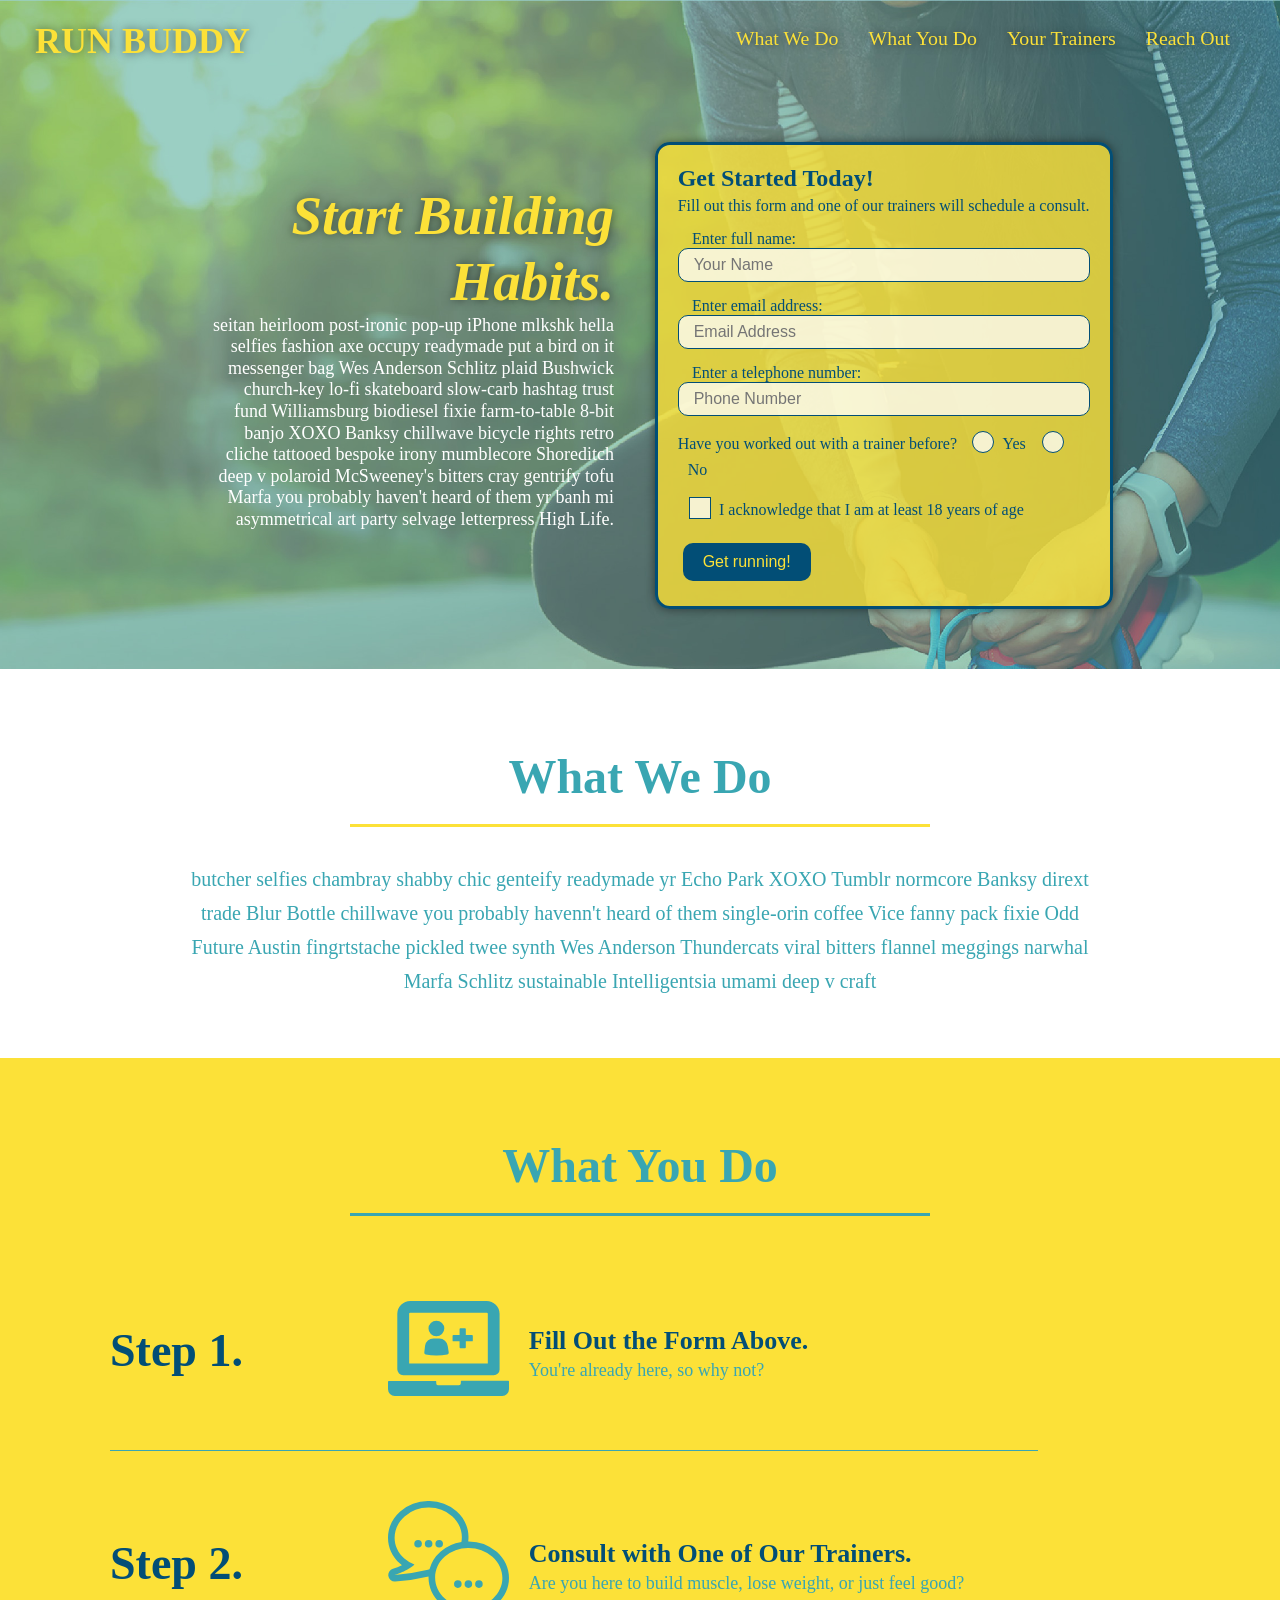
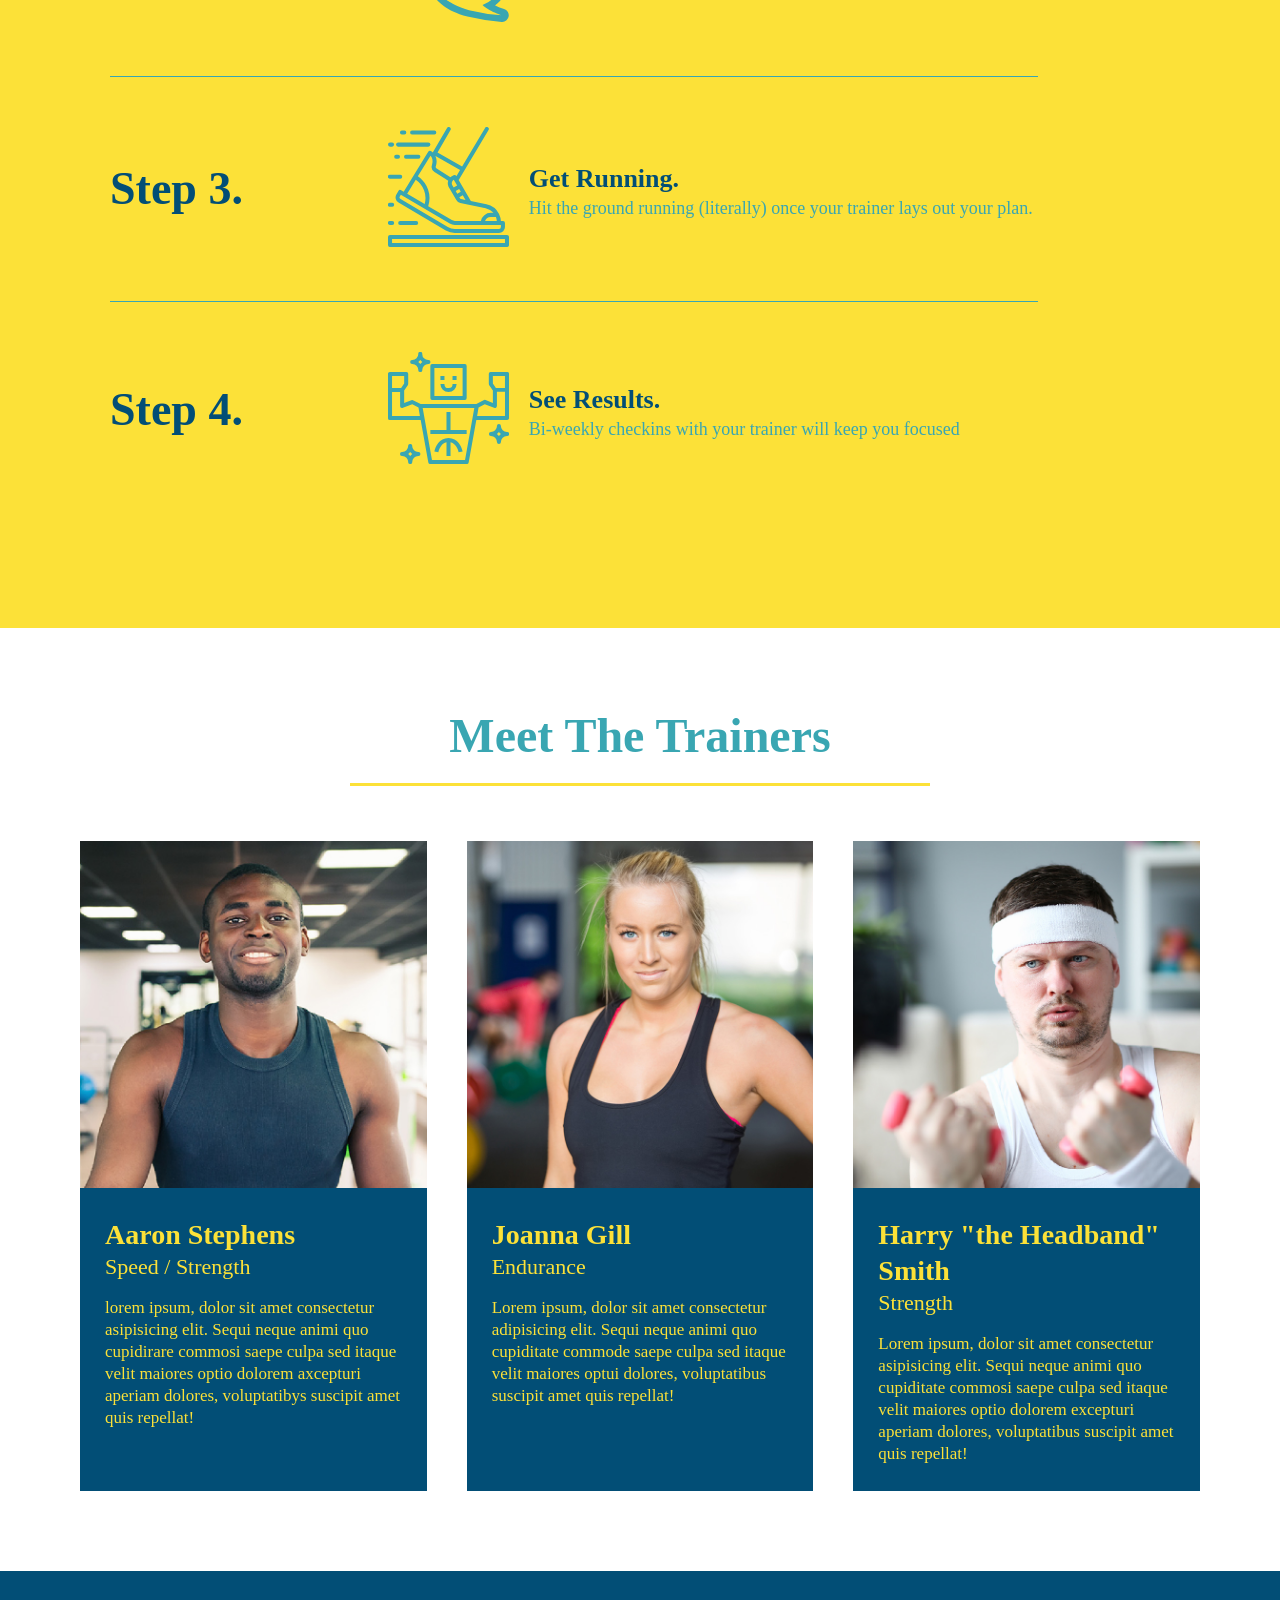
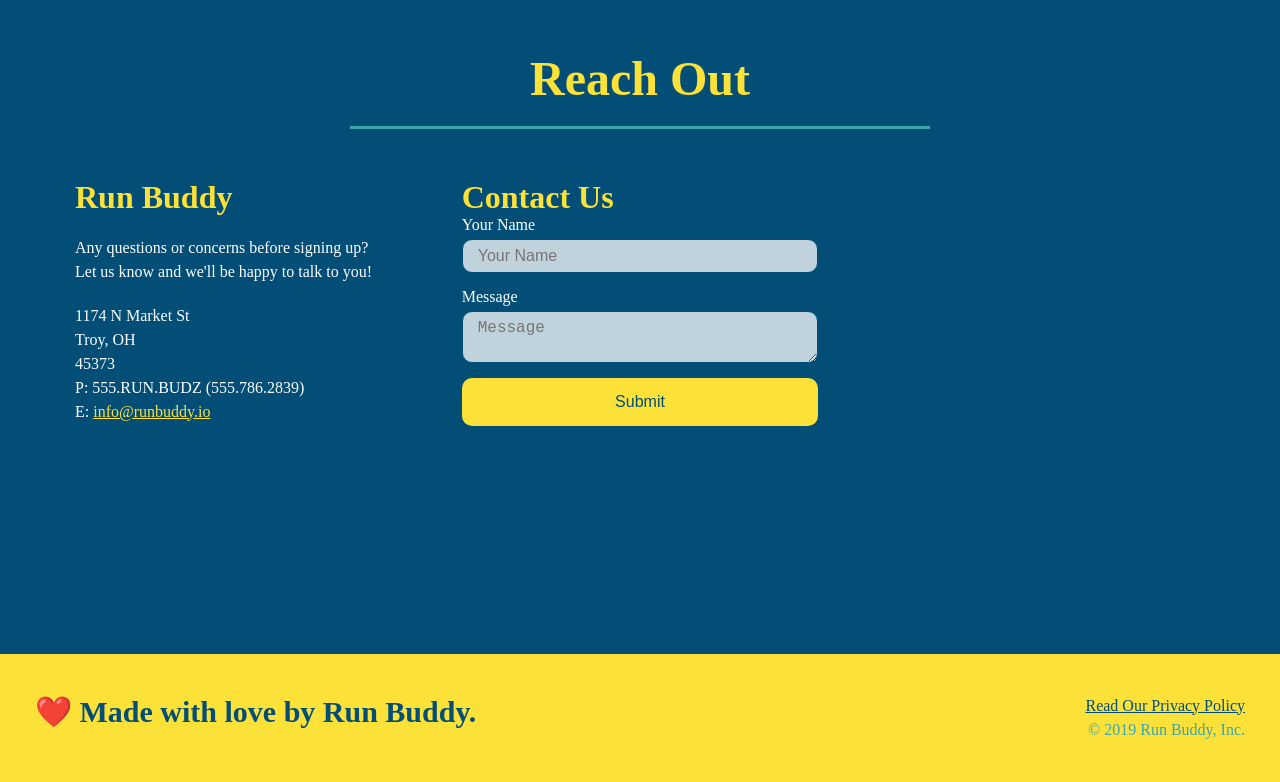
==== commit f3daf64b: "spelling corrections and hover bug fixes" ====
--- a/index.html
+++ b/index.html
@@ -47,9 +47,9 @@
       <form>
         <label for="name">Enter full name:</label>
         <input type="text" placeholder="Your Name" name="name" id="name" class="form-input" />
-        <label for="email">Enter email address"</label>
+        <label for="email">Enter email address:</label>
         <input type="email" placeholder="Email Address" name="email" id="email" class="form-input" />
-        <label for="phone">Enter a telephone number:</label>>
+        <label for="phone">Enter a telephone number:</label>
         <input type="tel" placeholder="Phone Number" name="phone" id="phone" class="form-input" />
         <p>
           Have you worked out with a trainer before?
@@ -201,12 +201,12 @@
           <p>
             Any questions or concerns before signing up?
             <br />
-            Let us know and we'll be happy to tlk to you!
+            Let us know and we'll be happy to talk to you!
           </p>
           <address>
-            55 Main Street <br/>
-            Some Town, Ca <br/>
-            12345 <br/>
+            1174 N Market St <br/>
+            Troy, OH <br/>
+            45373 <br/>
             P: 555.RUN.BUDZ (555.786.2839)<br/>
             E: <a href="mailto:info@runbuddy.io">info@runbuddy.io</a>
           </address>
--- a/assets/css/style.css
+++ b/assets/css/style.css
@@ -1,559 +1,577 @@
 /* REACH OUT STYLES START */
 
+:root {
+  --primary-color: #fce138;
+  --secondary-color: #024e76;
+  --tertiary-color: #39a6b2;
+}
+
 * {
-    margin: 0;
-    padding: 0;
-    box-sizing: border-box;
+  margin: 0;
+  padding: 0;
+  box-sizing: border-box;
 }
 
 .section-title {
-    font-size: 48px;
-    color: #024e76;
-    border-bottom: 3px solid;
-    padding: 20px;
-    text-align: center;
-    margin: 0 auto 35px auto;
-    width: 50%;
+  font-size: 48px;
+  color: var(secondary-color);
+  border-bottom: 3px solid;
+  padding: 20px;
+  text-align: center;
+  margin: 0 auto 35px auto;
+  width: 50%;
 }
 
 .primary-border {
-    border-color: #fce138;
+  border-color: var(--primary-color);
 }
 
 .secondary-border {
-    border-color: #39a6b2;
+  border-color: var(--tertiary-color);
 }
 
 /* apply styles to <header> */
 header {
-    padding: 20px 35px;
-    background-color: #39a6b2;
-    display: flex;
-    justify-content: space-between;
-    flex-wrap: wrap;
-    position: -webkit-sticky;
-    position: sticky;
-    top: 0;
-    background-image: url(../images/hero-bg.jpg);
-    background-size: cover;
-    background-position: 80%;
-    background-attachment: fixed;
-    z-index: 9999;
-
+  padding: 20px 35px;
+  background-color: var(--tertiary-color);
+  display: flex;
+  justify-content: space-between;
+  flex-wrap: wrap;
+  position: -webkit-sticky;
+  position: sticky;
+  top: 0;
+  background-image: url(../images/hero-bg.jpg);
+  background-size: cover;
+  background-position: 80%;
+  background-attachment: fixed;
+  z-index: 9999;
 }
 
 header h1 {
-    font-weight: bold;
-    font-size: 36px;
-    color: #fce138;
-    margin: 0;
-    text-shadow: 0 0 10px rgba(0, 0, 0, 0.5);
+  font-weight: bold;
+  font-size: 36px;
+  color: var(--primary-color);
+  margin: 0;
+  text-shadow: 0 0 10px rgba(0, 0, 0, 0.5);
 }
 
 header a {
-    text-decoration: none;
-    color: #fce138;
+  text-decoration: none;
+  color: var(--primary-color);
 }
 
 header nav {
-    margin: 7px 0;
+  margin: 7px 0;
 }
 
 header nav ul {
-    display: flex;
-    flex-wrap: wrap;
-    justify-content: space-between;
-    align-items: center;
-    list-style: none;
+  display: flex;
+  flex-wrap: wrap;
+  justify-content: space-between;
+  align-items: center;
+  list-style: none;
 }
 
 header nav ul li a {
-    padding: 10px 15px;
-    font-weight: lighter;
-    font-size: 1.55vw;
-    text-shadow: 0 0 10px rgba(0, 0, 0, 0.5);
+  padding: 10px 15px;
+  font-weight: lighter;
+  font-size: 1.55vw;
+  text-shadow: 0 0 10px rgba(0, 0, 0, 0.5);
 }
 
 header nav ul li a:hover {
-    background: #fce138;
-    color: #024e76;
-    border-radius: 15px;
-    text-shadow: none;
+  background: var(--primary-color);
+  color: var(--secondary-color);
+  border-radius: 15px;
+  text-shadow: none;
 }
 
 body {
-    /* more on this crazy alphanumrtical value in a minute! */
-    color: #39a6b2;
-    font-famliy: Helvetica, Arial, sans-serif;
+  /* more on this crazy alphanumrtical value in a minute! */
+  color: var(--tertiary-color);
+  font-famliy: Helvetica, Arial, sans-serif;
 }
 
 footer {
-    background: #fce138;
-    width: 100%;
-    padding: 40px 35px;
-    display: flex;
-    justify-content: space-between;
-    flex-wrap: wrap;
+  background: var(--primary-color);
+  width: 100%;
+  padding: 40px 35px;
+  display: flex;
+  justify-content: space-between;
+  flex-wrap: wrap;
 }
 
 footer h2 {
-    color: #024e76;
-    font-size: 30px;
-    margin: 0;
+  color: var(--secondary-color);
+  font-size: 30px;
+  margin: 0;
 }
 
 footer div {
-    line-height: 1.5;
-    text-align: right;
+  line-height: 1.5;
+  text-align: right;
 }
 
 footer a {
-    color: #024e76;
+  color: var(--secondary-color);
 }
 
 section {
-    padding: 60px;
+  padding: 60px;
 }
 
 /* Hero Style Start */
 .hero {
-    background-image: url(../images/hero-bg.jpg);
-    background-size: cover;
-    background-position: 80%;
-    background-attachment: fixed;
-    display: flex;
-    justify-content: center;
-    flex-wrap: wrap;
-    align-items: flex-start; 
+  background-image: url(../images/hero-bg.jpg);
+  background-size: cover;
+  background-position: 80%;
+  background-attachment: fixed;
+  display: flex;
+  justify-content: center;
+  flex-wrap: wrap;
+  align-items: flex-start;
 }
 /* Hero Style End */
 
 /* Hero Form Start */
 .hero-form {
-    color: #024e76;
-    background-color: rgba(252, 225, 56, 0.8);
-    padding: 20px;
-    border-style: solid;
-    border-width: 3px;
-    border-color: #024e76;
-    box-shadow: 0 0 10px rgba(0, 0, 0, 0.5);
-    border-radius: 15px;
-}
-
-.checkbox-wrapper input, .radio-wrapper input {
-    opacity: 0;
-}
-
-.checkbox-wrapper label, .radio-wrapper label {
-    position: relative;
-    left: 10px;
-    margin: 10px;
-    line-height: 1.6;
-}
-
-.checkbox-wrapper label::before, .radio-wrapper label::before {
-    content: "";
-    height: 20px;
-    width: 20px;
-    background: rgba(255, 255, 255, 0.75);
-    border: 1px solid #024e76;
-    position: absolute;
-    top: -4px;
-    left: -30px;
-}
-
+  color: var(--secondary-color);
+  background-color: rgba(252, 225, 56, 0.8);
+  padding: 20px;
+  border-style: solid;
+  border-width: 3px;
+  border-color: var(--secondary-color);
+  box-shadow: 0 0 10px rgba(0, 0, 0, 0.5);
+  border-radius: 15px;
+}
+
+.checkbox-wrapper input,
+.radio-wrapper input {
+  opacity: 0;
+}
+
+.checkbox-wrapper label,
+.radio-wrapper label {
+  position: relative;
+  left: 10px;
+  margin: 10px;
+  line-height: 1.6;
+}
+
+.checkbox-wrapper label::before,
 .radio-wrapper label::before {
-    border-radius: 50%;
+  content: "";
+  height: 20px;
+  width: 20px;
+  background: rgba(255, 255, 255, 0.75);
+  border: 1px solid var(--secondary-color);
+  position: absolute;
+  top: -4px;
+  left: -30px;
+}
+
+.radio-wrapper label::before {
+  border-radius: 50%;
 }
 
 .radio-wrapper label::after {
-    content: "";
-    width: 20px;
-    height: 20px;
-    border-radius: 50%;
-    background: #024e76;
-    position: absolute;
-    left: -29px;
-    top: -3px;
-    background-image: radial-gradient(circle, #39a6b2, #024e76);
-  }
-  
-  .checkbox-wrapper label::after {
-    content: "";
-    height: 6px;
-    width: 14px;
-    border-left: 2px solid #024e76;
-    border-bottom: 2px solid #024e76;
-    position: absolute;
-    left: -26px;
-    top: 1px;
-    transform: rotate(-58deg);
-  }
-
-  .checkbox-wrapper input + label::after, .radio-wrapper input + label::after {
-      content: none;
-  }
-
-  .checkbox-wrapper input:checked + label::after, .radio-wrapper input:checked + label::after {
-      content: "";
-  }
+  content: "";
+  width: 20px;
+  height: 20px;
+  border-radius: 50%;
+  background: var(--secondary-color);
+  position: absolute;
+  left: -29px;
+  top: -3px;
+  background-image: radial-gradient(
+    circle,
+    var(--tertiary-color),
+    var(--secondary-color)
+  );
+}
+
+.checkbox-wrapper label::after {
+  content: "";
+  height: 6px;
+  width: 14px;
+  border-left: 2px solid var(--secondary-color);
+  border-bottom: 2px solid var(--secondary-color);
+  position: absolute;
+  left: -26px;
+  top: 1px;
+  transform: rotate(-58deg);
+}
+
+.checkbox-wrapper input + label::after,
+.radio-wrapper input + label::after {
+  content: none;
+}
+
+.checkbox-wrapper input:checked + label::after,
+.radio-wrapper input:checked + label::after {
+  content: "";
+}
 
 .hero-form h3 {
-    font-size: 24px;
-    margin: 0px;
+  font-size: 24px;
+  margin: 0px;
 }
 
 .hero-form p {
-    margin: 5px 0 15px 0;
+  margin: 5px 0 15px 0;
 }
 
 .form-input {
-    font-size: 16px;
-    width: 100%;
-    color: #024e76;
-    border: 1px solid #024e76;
-    display: block;
-    margin-bottom: 15px;
-    padding: 7px 15px;
-    border-radius: 10px;
-    background-color: rgba(255, 255, 255, 0.75);
+  font-size: 16px;
+  width: 100%;
+  color: var(--secondary-color);
+  border: 1px solid var(--secondary-color);
+  display: block;
+  margin-bottom: 15px;
+  padding: 7px 15px;
+  border-radius: 10px;
+  background-color: rgba(255, 255, 255, 0.75);
 }
 
 .form-input:focus {
-    background-color: rgba(255, 255, 255, 1);
-    outline: none;
+  background-color: rgba(255, 255, 255, 1);
+  outline: none;
 }
 
 .hero-form label {
-    margin: 0 5px;
-    width: 40%;
-    margin: 3.5%;
+  margin: 0 5px;
+  width: 40%;
+  margin: 3.5%;
 }
 
 .hero-cta {
-    width: 35%;
-    text-align: right;
-    margin: 3.5%;
-    color: #fff;
-    font-size: 18px;
-    line-height: 1.2;
+  width: 35%;
+  text-align: right;
+  margin: 3.5%;
+  color: #fff;
+  font-size: 18px;
+  line-height: 1.2;
 }
 
 .hero-cta h2 {
-    font-style: italic;
-    font-size: 55px;
-    color: #fce138;
-    text-shadow: 0 0 10px rgba(0, 0, 0, 0.5);
+  font-style: italic;
+  font-size: 55px;
+  color: var(--primary-color);
+  text-shadow: 0 0 10px rgba(0, 0, 0, 0.5);
 }
 
 .hero-form button {
-    background-color: #024e76;
-    color: #fce138;
-    padding: 10px 20px;
-    margin: 5px;
-    border: none;
-    font-size: 16px;
-    border-radius: 10px;
+  background-color: var(--secondary-color);
+  color: var(--primary-color);
+  padding: 10px 20px;
+  margin: 5px;
+  border: none;
+  font-size: 16px;
+  border-radius: 10px;
 }
 
 .hero-form button:hover {
-    background-color: #39a6b2;
+  background-color: var(--tertiary-color);
 }
 
 .intro p {
-    margin: 0 auto;
-    line-height: 1.7;
-    color: #39a6b2;
-    width: 80%;
-    font-size: 20px;
-    text-align: center;
+  margin: 0 auto;
+  line-height: 1.7;
+  color: var(--tertiary-color);
+  width: 80%;
+  font-size: 20px;
+  text-align: center;
 }
 
 .step {
-    margin: 50px;
-    padding-bottom: 50px;
-    width: 80%;
-    border-bottom: 1px solid #39a6b2;
-    display: flex;
-    flex-wrap: wrap;
-    align-items: center;
-    justify-content: space-between;
+  margin: 50px;
+  padding-bottom: 50px;
+  width: 80%;
+  border-bottom: 1px solid var(--tertiary-color);
+  display: flex;
+  flex-wrap: wrap;
+  align-items: center;
+  justify-content: space-between;
 }
 
 .step:last-child {
-    border-bottom: none;
+  border-bottom: none;
 }
 
 .step-info {
-    flex: 2 70%;
-    display: flex;
-    flex-wrap: wrap;
-    align-items: center;
+  flex: 2 70%;
+  display: flex;
+  flex-wrap: wrap;
+  align-items: center;
 }
 
 .steps {
-    background: #fce138;
+  background: var(--primary-color);
 }
 
 .step h3 {
-    color: #024e76;
-    font-size: 46px;
-    flex: 1 30%;
+  color: var(--secondary-color);
+  font-size: 46px;
+  flex: 1 30%;
 }
 
 .step-text {
-    flex: 12;
+  flex: 12;
 }
 
 .step-img {
-    flex: 1 12%;
-    margin-right: 20px;
+  flex: 1 12%;
+  margin-right: 20px;
 }
 
 .step-img img {
-    max-width: 100%;
+  max-width: 100%;
 }
 
 .step-text p {
-    color: #39a6b2;
-    font-size: 18px;
+  color: var(--tertiary-color);
+  font-size: 18px;
 }
 
 .step-text h4 {
-    font-size: 26px;
-    line-height: 1.5;
-    color: #024e76;
+  font-size: 26px;
+  line-height: 1.5;
+  color: var(--secondary-color);
 }
 
 .trainers {
-    width: 100%;
-    margin: 0 auto;
-    display: flex;
-    flex-wrap: wrap;
-    justify-content: space-around;
+  width: 100%;
+  margin: 0 auto;
+  display: flex;
+  flex-wrap: wrap;
+  justify-content: space-around;
 }
 .trainer {
-    margin: 20px;
-    background: #024e76;
-    color: #fce138;
-    flex: 1;
+  margin: 20px;
+  background: var(--secondary-color);
+  color: var(--primary-color);
+  flex: 1;
 }
 
 .trainer img {
-    width: 100%;
+  width: 100%;
 }
 
 .trainer-bio {
-    padding: 25px;
-    line-height: 1.3;
+  padding: 25px;
+  line-height: 1.3;
 }
 
 .trainer-bio h3 {
-    font-size: 28px;
+  font-size: 28px;
 }
 
 .trainer-bio h4 {
-    font-weight: lighter;
-    font-size: 22px;
-    margin-bottom: 15px;
+  font-weight: lighter;
+  font-size: 22px;
+  margin-bottom: 15px;
 }
 
 .trainer-bio p {
-    font-size: 17px;
+  font-size: 17px;
 }
 
 .text-left {
-    text-align: left;
+  text-align: left;
 }
 
 .text-right {
-    text-align: right;
+  text-align: right;
 }
 
 .flex-row {
-    display: flex;
+  display: flex;
 }
 
 .contact {
-    background: #024e76;
+  background: var(--secondary-color);
 }
 
 .contact h2 {
-    color: #fce138;
+  color: var(--primary-color);
 }
 
 .contact-info {
-    display: flex;
-    justify-content: space-between;
-    flex-wrap: wrap;
+  display: flex;
+  justify-content: space-between;
+  flex-wrap: wrap;
 }
 .contact-info > * {
-    flex: 1;
-    margin: 15px;
+  flex: 1;
+  margin: 15px;
 }
 
 .contact-info iframe {
-    height: 400px;
+  height: 400px;
 }
 
 .contact-info div {
-    color: white;
+  color: white;
 }
 
 .contact-info h3 {
-    color: #fce138;
-    font-size: 32px;
-}
-
-.contact-info p, .contact-info address {
-    margin: 20px 0;
-    line-height: 1.5;
-    font-size: 16px;
-    font-style: normal;
+  color: var(--primary-color);
+  font-size: 32px;
+}
+
+.contact-info p,
+.contact-info address {
+  margin: 20px 0;
+  line-height: 1.5;
+  font-size: 16px;
+  font-style: normal;
 }
 
 .contact-info a {
-    color: #fce138;
-}
-
-.contact-form input, .contact-form textarea {
-    border: 1px solid #024e76;
-    display: block;
-    padding: 7px 15px;
-    font-size: 16px;
-    color: #024e76;
-    width: 100%;
-    margin-bottom: 15px;
-    margin-top: 5px;
-    border-radius: 10px;
-    background-color: rgba(255, 255, 255, 0.75);
-}
-
-.contact-form input:focus, .contact-form textarea:focus {
-    background-color: rgba(255, 255, 255, 1);
-    outline: none;
+  color: var(--primary-color);
+}
+
+.contact-form input,
+.contact-form textarea {
+  border: 1px solid var(--secondary-color);
+  display: block;
+  padding: 7px 15px;
+  font-size: 16px;
+  color: var(--secondary-color);
+  width: 100%;
+  margin-bottom: 15px;
+  margin-top: 5px;
+  border-radius: 10px;
+  background-color: rgba(255, 255, 255, 0.75);
+}
+
+.contact-form input:focus,
+.contact-form textarea:focus {
+  background-color: rgba(255, 255, 255, 1);
+  outline: none;
 }
 
 .contact-form button {
-    width: 100%;
-    border: none;
-    background: #fce138;
-    color: #024e76;
-    text-align: center;
-    padding: 15px 0;
-    font-size: 16px;
-    border-radius: 10px;
+  width: 100%;
+  border: none;
+  background: var(--primary-color);
+  color: var(--secondary-color);
+  text-align: center;
+  padding: 15px 0;
+  font-size: 16px;
+  border-radius: 10px;
 }
 
 .contact-form button:hover {
-    color: #fce138;
-    background: #39a6b2;
+  color: var(--primary-color);
+  background: var(--tertiary-color);
 }
 
 /* MEDIA QUERY FOR SMALLER DESKTOP SCREENS AND SMALLER */
 @media screen and (max-width: 980px) {
-    header {
-        padding-bottom: 0;
-        justify-content: center;
-        position: relative;
-    }
-
-    header h1 {
-        width: 100%;
-        text-align: center;
-    }
-
-    header nav ul {
-        margin-top: 20px;
-        width: 100%;
-        justify-content: center;
-    }
-
-    header nav ul li a {
-        font-size: 20px;
-    }
-
-    footer h2 footer div {
-        text-align: center;
-        width: 100%;
-    }
-
-    .hero-cta, .hero-form {
-        width: 100%;
-    }
-
-    .hero-cta {
-        text-align: center;
-    }
-
-    .section-title {
-        width: 80%;
-    }
-
-    .trainer {
-        flex: 0 70%;
-    }
-    .contact-info iframe {
-        flex: 1 100%;
-    }
+  header {
+    padding-bottom: 0;
+    justify-content: center;
+    position: relative;
+  }
+
+  header h1 {
+    width: 100%;
+    text-align: center;
+  }
+
+  header nav ul {
+    margin-top: 20px;
+    width: 100%;
+    justify-content: center;
+  }
+
+  header nav ul li a {
+    font-size: 20px;
+  }
+
+  footer h2 footer div {
+    text-align: center;
+    width: 100%;
+  }
+
+  .hero-cta,
+  .hero-form {
+    width: 100%;
+  }
+
+  .hero-cta {
+    text-align: center;
+  }
+
+  .section-title {
+    width: 80%;
+  }
+
+  .trainer {
+    flex: 0 70%;
+  }
+  .contact-info iframe {
+    flex: 1 100%;
+  }
 }
 
 /* MEDIA QUERY FOR TABLETS AND SMALLER */
 @media screen and (max-width: 768px) {
-    section {
-        padding: 30px 15px;
-    }
-
-    .step h3 {
-        flex: 1 100%;
-        text-align: center;
-    }
-
-    .step-info {
-        flex: 2 100%;
-        text-align: center;
-        justify-content: center;
-    }
-
-    .step-img {
-        flex: 0 32%;
-        margin-right: 0;
-        margin-top: 15px;
-        margin-bottom: 15px;
-    }
-
-    .step-text {
-        flex: 100%;
-    }
+  section {
+    padding: 30px 15px;
+  }
+
+  .step h3 {
+    flex: 1 100%;
+    text-align: center;
+  }
+
+  .step-info {
+    flex: 2 100%;
+    text-align: center;
+    justify-content: center;
+  }
+
+  .step-img {
+    flex: 0 32%;
+    margin-right: 0;
+    margin-top: 15px;
+    margin-bottom: 15px;
+  }
+
+  .step-text {
+    flex: 100%;
+  }
 }
 
 /* MEDIA QUERY FOR MOBILE PHONES AND SMALLER */
 @media screen AND (max-width: 575px) {
-    .hero-form button {
-        width: 100%;
-    }
-
-    .section-title {
-        width: 95%;
-    }
-
-    .intro p {
-        width: 100%;
-    }
-
-    .trainer {
-        flex: 0 100%;
-    }
-
-    .contact-info {
-        text-align: center;
-    }
-
-    .contact-info > * {
-        flex: 0 100%;
-    }
-
-    .contact-form {
-        order: 3;
-    }
-}+  .hero-form button {
+    width: 100%;
+  }
+
+  .section-title {
+    width: 95%;
+  }
+
+  .intro p {
+    width: 100%;
+  }
+
+  .trainer {
+    flex: 0 100%;
+  }
+
+  .contact-info {
+    text-align: center;
+  }
+
+  .contact-info > * {
+    flex: 0 100%;
+  }
+
+  .contact-form {
+    order: 3;
+  }
+}
